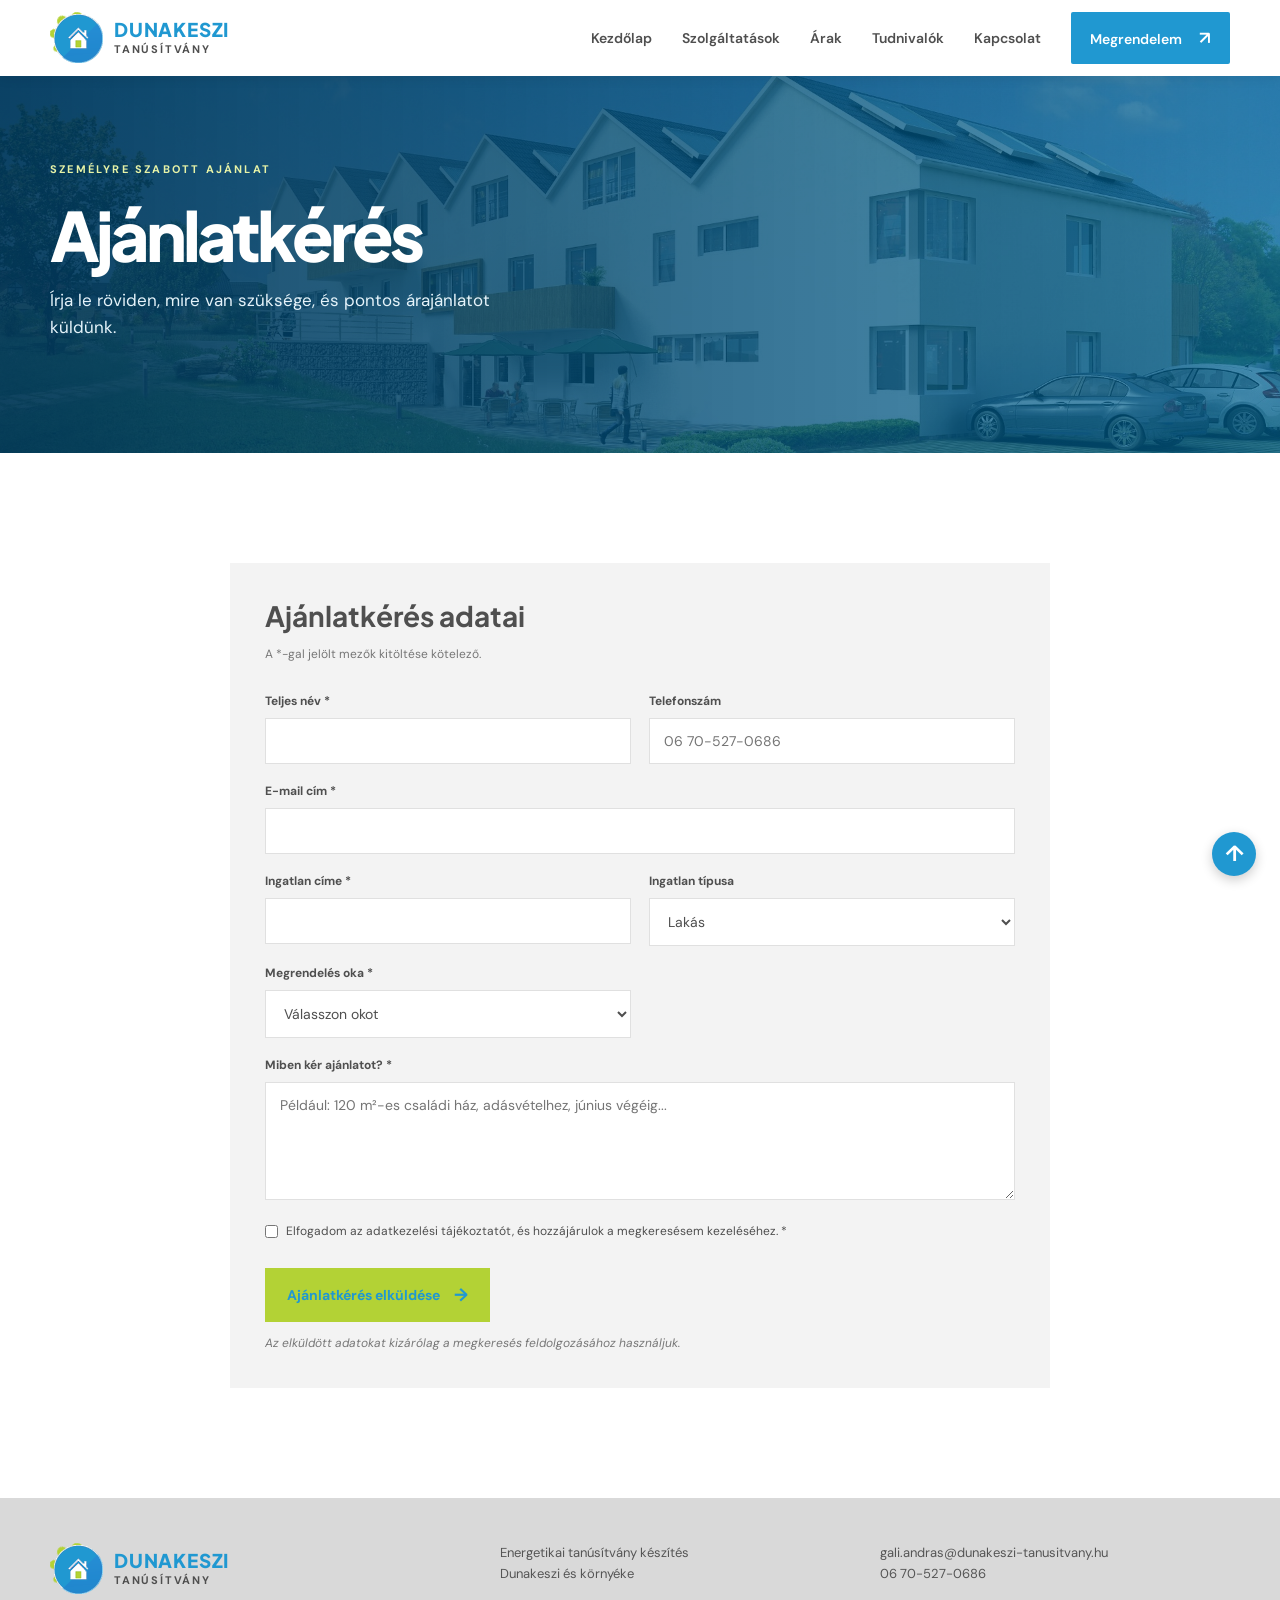
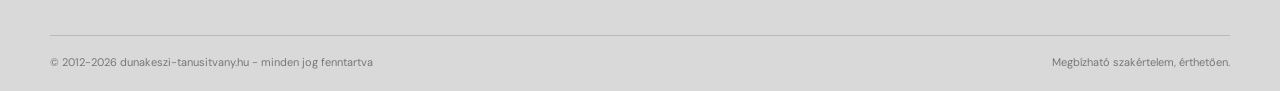
==== ajanlatkeres.html @ b70a0370 "Energetikai tanusitvany weboldal: FAQ frissites, szelesseg finomitas - Az érvényes energetikai besor" ====
<!doctype html>
<html lang="hu"><head><meta charset="UTF-8"><meta name="viewport" content="width=device-width, initial-scale=1.0"><meta name="description" content="Egyedi ajánlatkérés energetikai tanúsítványra távolabbi ingatlanokhoz, új épületekhez és energetikai pályázatokhoz."><meta name="robots" content="index,follow"><link rel="canonical" href="https://dunakeszi-tanusitvany.hu/ajanlatkeres.html"><meta property="og:type" content="website"><meta property="og:locale" content="hu_HU"><meta property="og:title" content="Egyedi energetikai tanúsítvány ajánlatkérés | Dunakeszi"><meta property="og:description" content="Kérjen egyedi ajánlatot energetikai tanúsítvány készítésére."><meta property="og:url" content="https://dunakeszi-tanusitvany.hu/ajanlatkeres.html"><title>Ajánlatkérés | Dunakeszi tanúsítvány</title><link rel="preconnect" href="https://fonts.googleapis.com"><link rel="preconnect" href="https://fonts.gstatic.com" crossorigin><link href="https://fonts.googleapis.com/css2?family=DM+Sans:wght@400;500;600;700&family=Plus+Jakarta+Sans:wght@600;700;800&display=swap" rel="stylesheet"><link rel="stylesheet" href="styles.css"></head>
<body><header class="site-header"><div class="container nav-wrap"><a class="brand" href="index.html"><img class="brand-logo" src="assets/logo.png" alt="Dunakeszi tanúsítvány ikon"><span class="brand-title"><h1>DUNAKESZI</h1><h3>TANÚSÍTVÁNY</h3></span></a><button class="menu-toggle" aria-label="Menü megnyitása" aria-expanded="false"><span></span><span></span><span></span></button><nav class="main-nav"><a href="index.html">Kezdőlap</a><a href="index.html#szolgaltatasok">Szolgáltatások</a><a href="index.html#arak">Árak</a><a href="index.html#tudnivalok">Tudnivalók</a><a href="index.html#kapcsolat">Kapcsolat</a><a class="nav-cta active" href="megrendeles.html">Megrendelem <span>↗</span></a></nav></div></header>
<main><section class="page-hero page-hero-alt"><div class="container"><p class="eyebrow light">SZEMÉLYRE SZABOTT AJÁNLAT</p><h1>Ajánlatkérés</h1><p>Írja le röviden, mire van szüksége, és pontos árajánlatot küldünk.</p></div></section><section class="form-section section-pad"><div class="container form-layout"><form class="contact-form" action="send-message.php" method="post" data-form-type="Ajánlatkérés"><input type="hidden" name="Űrlap típusa" value="Ajánlatkérés"><h3>Ajánlatkérés adatai</h3><p class="form-note">A *-gal jelölt mezők kitöltése kötelező.</p><div class="form-grid"><label>Teljes név *<input type="text" name="Név" autocomplete="name" required></label><label>Telefonszám<input type="tel" name="Telefonszám" placeholder="06 70-527-0686" pattern="^(?:(?:\+36|06)[ -]?)?\d{2}[ /-]?\d{3}[ /-]?\d{4}$" title="Adja meg magyar telefonszámát, például: 06 70-527-0686"></label><label class="full">E-mail cím *<input type="email" name="E-mail" autocomplete="email" required></label><label>Ingatlan címe *<input type="text" name="Ingatlan címe" required></label><label>Ingatlan típusa<select name="Ingatlan típusa"><option>Lakás</option><option>Családi ház</option><option>Iroda / üzlethelyiség</option><option>Társasház</option><option>Egyéb</option></select></label><label>Megrendelés oka *<select name="Megrendelés oka" required><option value="" selected disabled>Válasszon okot</option><option>Adásvétel</option><option>Bérbeadás</option><option>Használatbavétel</option><option>Banki hitel</option><option>Pályázat</option></select></label><label class="full">Miben kér ajánlatot? *<textarea name="Ajánlat részletei" rows="5" placeholder="Például: 120 m²-es családi ház, adásvételhez, június végéig..." required></textarea></label></div><label class="check"><input type="checkbox" required> <span>Elfogadom az adatkezelési tájékoztatót, és hozzájárulok a megkeresésem kezeléséhez. *</span></label><button class="button button-primary" type="submit">Ajánlatkérés elküldése <span>→</span></button><p class="form-disclaimer">Az elküldött adatokat kizárólag a megkeresés feldolgozásához használjuk.</p></form></div></section></main><footer class="site-footer"><div class="container footer-inner"><a class="brand brand-footer" href="index.html"><img class="brand-logo brand-logo-footer" src="assets/logo.png" alt="Dunakeszi tanúsítvány ikon"><span class="brand-title"><h1>DUNAKESZI</h1><h3>TANÚSÍTVÁNY</h3></span></a><p>Energetikai tanúsítvány készítés<br>Dunakeszi és környéke</p><div><span class="email-text">gali.andras@dunakeszi-tanusitvany.hu</span><br><a href="tel:+36705270686">06 70-527-0686</a></div></div><div class="container copyright"><span id="footer-year">© 2012-2026 dunakeszi-tanusitvany.hu - minden jog fenntartva</span><span>Megbízható szakértelem, érthetően.</span></div></footer><script>document.getElementById('footer-year').textContent='© '+(new Date().getFullYear()>=2012? '2012-'+new Date().getFullYear() : new Date().getFullYear())+' dunakeszi-tanusitvany.hu - minden jog fenntartva';</script><script src="script.js"></script><button class="back-to-top" type="button" aria-label="Vissza az oldal tetejére" title="Vissza a tetejére">↑</button><div id="success-overlay" class="success-overlay" hidden>
<div class="success-popup" role="dialog" aria-modal="true" aria-labelledby="success-title">
<h2 id="success-title">Köszönjük! Az üzenetet<br>sikeresen elküldtük.</h2>
<p>Hamarosan felvesszük Önnel a kapcsolatot.</p>
<button type="button" class="success-close" id="success-close"><span class="success-arrow">↵</span> Vissza</button>
</div>
</div>
<style>
.success-overlay{position:fixed;inset:0;background:rgba(255,255,255,.68);backdrop-filter:blur(1px);z-index:99999;display:flex;align-items:center;justify-content:center;padding:20px;box-sizing:border-box}
.success-overlay[hidden]{display:none}
.success-popup{width:420px;max-width:calc(100% - 40px);box-sizing:border-box;background:#fff;padding:32px;border-radius:14px;box-shadow:0 10px 35px rgba(0,0,0,.18);text-align:center;font-family:Arial,sans-serif}
.success-popup h2{margin:0 0 14px;font-size:23px;line-height:1.2}
.success-popup p{margin:0 0 22px;line-height:1.5}
.success-close{border:0;background:transparent;color:#1677e8;font-weight:bold;font-size:16px;cursor:pointer;padding:6px}
.success-close:hover{text-decoration:underline}
.success-arrow{font-size:25px;vertical-align:-2px;margin-right:4px}
</style>
<script>
(function(){
  var form=document.querySelector('.contact-form');
  var overlay=document.getElementById('success-overlay');
  var closeBtn=document.getElementById('success-close');
  if(!form||!overlay||!closeBtn)return;
  form.addEventListener('submit',async function(e){
    e.preventDefault();
    if(!form.reportValidity()) return;
    var button=form.querySelector('button[type="submit"]');
    if(button) button.disabled=true;
    try{
      var response=await fetch(form.action,{method:'POST',body:new FormData(form),headers:{'X-Requested-With':'XMLHttpRequest'}});
      var data=await response.json();
      if(!response.ok||!data.success) throw new Error(data.message||'Küldési hiba');
      overlay.hidden=false;
      form.reset();
    }catch(err){
      alert('Az üzenet küldése nem sikerült. Kérjük, próbálja meg újra.');
    }finally{
      if(button) button.disabled=false;
    }
  });
  closeBtn.addEventListener('click',function(){overlay.hidden=true;});
  overlay.addEventListener('click',function(e){if(e.target===overlay) overlay.hidden=true;});
})();
</script></body></html>
---- styles.css ----
:root{--ink:#4f4f4f;--muted:#777777;--cream:#f3f3f3;--green:#b3d235;--dark:#2098d1;--line:#d9d9d9;--serif:"Plus Jakarta Sans",sans-serif;--sans:"DM Sans",sans-serif}
*{box-sizing:border-box}html{scroll-behavior:smooth}body{margin:0;color:var(--ink);background:var(--cream);font:16px/1.6 var(--sans)}a{color:inherit;text-decoration:none}.container{width:min(1180px,calc(100% - 48px));margin:auto}
.site-header{height:76px;background:#fff;position:relative;z-index:5}.nav-wrap{height:100%;display:flex;align-items:center;justify-content:space-between}.brand{display:flex;align-items:center;gap:11px;line-height:1.05;background:transparent}.brand img{display:block;background:transparent}.brand-mark{width:33px;height:33px;background:var(--green);display:grid;place-items:center;border-radius:50%;font:800 20px var(--serif);color:var(--dark)}.brand-logo{width:53px;height:52px;display:block;object-fit:contain;object-position:center;background:transparent;padding:0}.brand-logo-footer{width:53px;height:52px}.brand-title{display:block}.brand-title h1{font:800 19px/1 var(--serif);letter-spacing:.8px;margin:0;color:var(--dark)}.brand-title h3{font:700 11px/1.15 var(--sans);letter-spacing:1.8px;margin:4px 0 0;color:var(--ink)}.brand strong,.brand small{display:block}.brand strong{font:700 16px var(--serif);letter-spacing:-.5px}.brand small{color:#777777;font-size:11px;letter-spacing:1.5px;text-transform:uppercase;margin-top:3px}.main-nav{display:flex;align-items:center;gap:30px;font-size:14px;font-weight:600}.main-nav>a:not(.nav-cta){transition:color .2s}.main-nav>a:not(.nav-cta):hover{color:#2098d1}.nav-cta{background:var(--dark);color:#fff;padding:12px 19px;border-radius:2px}.nav-cta span,.button span,.card-link span{margin-left:14px;font-size:18px}.menu-toggle{display:none;background:none;border:0}
.hero{height:670px;position:relative;color:#fff;overflow:hidden}.hero-image{position:absolute;inset:0;background:linear-gradient(90deg,rgba(0,55,90,.9) 0%,rgba(0,101,150,.7) 48%,rgba(32,152,209,.2) 100%),url("assets/terraced-house-1026367_1920-2.jpg") center/cover;animation:heroZoom 10s ease-out both;transform-origin:center}.hero-content{position:relative;padding-top:135px}.eyebrow{font-size:11px;letter-spacing:2.2px;font-weight:700;color:#2098d1;margin:0 0 20px}.eyebrow.light{color:#e7f3a7}.hero h1,.page-hero h1{font:800 clamp(42px,6vw,79px)/1.05 var(--serif);letter-spacing:-4px;margin:0 0 26px}.hero h1 em,.contact-cta h2 em{font-style:normal;color:var(--green)}.hero-lead{font-size:18px;max-width:480px;color:#ffffff}.hero-actions{display:flex;align-items:center;gap:30px;margin-top:35px}.button{border:0;display:inline-flex;align-items:center;padding:15px 22px;font-weight:700;cursor:pointer;font:700 14px var(--sans);transition:transform .2s,background .2s}.button:hover{transform:translateY(-2px)}.button-primary{background:var(--green);color:var(--dark)}.button-light{background:#ffffff;color:var(--dark)}.text-link{font-weight:700;font-size:14px}.text-link span{margin-left:12px;font-size:17px}.text-link.light{color:#fff}.text-link.dark{color:var(--dark)}.trust-row{display:flex;gap:35px;margin-top:104px;color:#e5f3fa;font-size:12px}.trust-row span{border-left:1px solid rgba(255,255,255,.3);padding-left:16px}.trust-row b{display:block;color:#fff;font-size:16px}.scroll-note{position:absolute;right:5%;bottom:35px;font-size:11px;letter-spacing:1px;color:#e5f3fa;transform:rotate(-90deg);transform-origin:right}.scroll-note span{font-size:18px;margin-left:13px}
.section-pad{padding:110px 0}.two-col{display:grid;grid-template-columns:1fr 1fr;gap:90px}.section-pad h2,.rating-section h2,.faq h2{font:800 clamp(30px,4vw,47px)/1.15 var(--serif);letter-spacing:-2px;margin:0}.section-pad h2 span,.rating-section h2 span,.faq h2 span{color:#2098d1}.intro{background:#fff}.intro-copy{padding-top:35px;max-width:430px;color:var(--muted);font-size:17px}.intro-copy p{margin:0 0 25px}.services{background:var(--cream)}.section-heading{display:flex;justify-content:space-between;align-items:end;margin-bottom:50px}.section-heading>p{max-width:300px;color:var(--muted);margin:0}.service-grid{display:grid;grid-template-columns:repeat(3,1fr);gap:18px}.service-card{background:#fff;padding:30px 28px 34px;min-height:340px;position:relative;display:flex;flex-direction:column}.service-card.featured{background:var(--dark);color:#fff}.card-number{position:absolute;right:27px;top:28px;color:#8c8c8c;font-size:12px}.featured .card-number{color:#e7f3fa}.service-icon{font-size:44px;line-height:1;color:#2098d1;margin:28px 0 28px;font-weight:700;text-shadow:0 1px 0 rgba(0,0,0,.12)}.featured .service-icon{color:#b3d235}.service-card h3{font:700 25px/1.2 var(--serif);margin:0 0 16px}.service-card p{color:var(--muted);font-size:17px;line-height:1.55;margin:0;max-width:290px}.featured p{color:#fff}.card-link{font-weight:700;font-size:16px;margin-top:auto}.featured .card-link{color:#b3d235}.rating-section{background:#f3f3f3}.rating-layout{display:grid;grid-template-columns:1fr 1.15fr;gap:90px;align-items:center}.muted{color:var(--muted);max-width:420px}.energy-scale{display:grid;gap:12px}.scale-item{display:grid;grid-template-columns:44px 1fr 90px;align-items:center;gap:15px;font-size:13px}.scale-item b{text-align:right}.scale-item small{color:var(--muted);font-size:11px}.bar{height:31px;display:block;transform:skew(-17deg);transform-origin:left}.aplus{background:#1e9500;width:68%}.a{background:#5ebb00;width:75%}.b{background:#84ca00;width:81%}.c{background:#a5ce00;width:88%}.d{background:#fdc700;width:94%}.e{background:linear-gradient(90deg,#f0a300 0%,#d77100 25%,#c15b00 50%,#9f3c00 75%,#8a1c00 100%);width:100%}.f{background:#d77100;width:100%}.g{background:#c15b00;width:100%}.h{background:#9f3c00;width:100%}.i{background:#8a1c00;width:100%}.steps{background:#fff}.steps-grid{display:grid;grid-template-columns:repeat(3,1fr);gap:60px}.step{border-top:1px solid var(--line);padding-top:22px}.step>span{color:#2098d1;font-weight:700}.step h3{font:700 19px var(--serif);margin:28px 0 8px}.step p{color:var(--muted);font-size:14px;margin:0;max-width:290px}.faq-layout{display:grid;grid-template-columns:.8fr 1.2fr;gap:100px}.accordion details{border-top:1px solid #d9d9d9;padding:20px 0}.accordion details:last-child{border-bottom:1px solid #d9d9d9}.accordion summary{cursor:pointer;list-style:none;font:700 16px var(--serif);display:flex;justify-content:space-between}.accordion summary::-webkit-details-marker{display:none}.accordion summary:after{content:"+";font-size:23px;font-weight:400;color:#2098d1}.accordion details[open] summary:after{content:"–"}.accordion p{color:var(--muted);font-size:14px;max-width:620px;margin:14px 0 0}.contact-cta{background:var(--dark);color:#fff;padding:90px 0}.contact-inner{display:grid;grid-template-columns:1fr 1fr;align-items:end;gap:80px}.contact-cta h2{font:800 clamp(38px,5vw,65px)/1.1 var(--serif);letter-spacing:-3px;margin:0}.contact-cta p{color:#e5f3fa;max-width:300px}.phone-link{display:block;color:var(--green);font-size:15px;font-weight:700;margin-top:20px}.site-footer{background:#d9d9d9;color:#555555;padding:45px 0 20px;font-size:13px}.footer-inner{display:grid;grid-template-columns:1.2fr 1fr 1fr;gap:30px;align-items:start}.brand-footer{color:#4f4f4f}.footer-inner p{margin:0}.footer-inner a:hover{color:var(--green)}.copyright{border-top:1px solid rgba(0,0,0,.15);margin-top:40px;padding-top:18px;display:flex;justify-content:space-between;font-size:11px;color:#777777}
.prices{background:#fff}.price-grid{display:grid;grid-template-columns:repeat(2,1fr);gap:18px}.price-card{min-height:390px;border:6px solid #eeeeee;background:#fff;padding:82px 28px 38px;text-align:center;display:flex;flex-direction:column;align-items:center}.price-label{color:#777;font:700 18px/1.25 var(--sans);margin:0 0 30px}.price-icon{width:86px;height:86px;line-height:1;color:#2098d1;font-weight:700;margin-bottom:28px}.price-icon svg{display:block;width:100%;height:100%;fill:none;stroke:currentColor;stroke-width:4;stroke-linecap:round;stroke-linejoin:round}.price-icon-house{color:#b3d235}.price-lines{font-size:20px;color:#777}.price-lines p{margin:3px 0}.price-lines span{display:inline-block;min-width:112px;text-align:right}.price-lines strong{color:#666;white-space:nowrap}.price-order{margin-top:28px}.price-details{max-width:1180px;margin:70px auto 0;color:var(--ink);font-size:18px;line-height:1.65}.price-details h2{font-size:clamp(30px,4vw,46px);margin:0 0 25px;color:var(--dark)}.price-details p{margin:0 0 18px}.price-details a{color:var(--dark);font-weight:700;text-decoration:underline}.price-locations{font-size:22px;font-weight:700;color:var(--green);letter-spacing:.02em}.rating-layout{display:grid;grid-template-columns:1fr 1.15fr;gap:90px;align-items:center}.muted{color:var(--muted);max-width:420px}.energy-scale{display:grid;gap:12px}.scale-item{display:grid;grid-template-columns:44px 1fr 90px;align-items:center;gap:15px;font-size:13px}.scale-item b{text-align:right}.scale-item small{color:var(--muted);font-size:11px}.bar{height:31px;display:block;transform:skew(-17deg);transform-origin:left}.aplus{background:#1e9500;width:68%}.a{background:#5ebb00;width:75%}.b{background:#84ca00;width:81%}.c{background:#a5ce00;width:88%}.d{background:#fdc700;width:94%}.e{background:linear-gradient(90deg,#f0a300 0%,#d77100 25%,#c15b00 50%,#9f3c00 75%,#8a1c00 100%);width:100%}.f{background:#d77100;width:100%}.g{background:#c15b00;width:100%}.h{background:#9f3c00;width:100%}.i{background:#8a1c00;width:100%}.steps{background:#fff}.steps-grid{display:grid;grid-template-columns:repeat(3,1fr);gap:60px}.step{border-top:1px solid var(--line);padding-top:22px}.step>span{color:#2098d1;font-weight:700}.step h3{font:700 19px var(--serif);margin:28px 0 8px}.step p{color:var(--muted);font-size:14px;margin:0;max-width:290px}.faq-layout{display:grid;grid-template-columns:.8fr 1.2fr;gap:100px}.accordion details{border-top:1px solid #d9d9d9;padding:20px 0}.accordion details:last-child{border-bottom:1px solid #d9d9d9}.accordion summary{cursor:pointer;list-style:none;font:700 16px var(--serif);display:flex;justify-content:space-between}.accordion summary::-webkit-details-marker{display:none}.accordion summary:after{content:"+";font-size:23px;font-weight:400;color:#2098d1}.accordion details[open] summary:after{content:"–"}.accordion p{color:var(--muted);font-size:14px;max-width:620px;margin:14px 0 0}.contact-cta{background:var(--dark);color:#fff;padding:90px 0}.contact-inner{display:grid;grid-template-columns:1fr 1fr;align-items:end;gap:80px}.contact-cta h2{font:800 clamp(38px,5vw,65px)/1.1 var(--serif);letter-spacing:-3px;margin:0}.contact-cta p{color:#e5f3fa;max-width:300px}.phone-link{display:block;color:var(--green);font-size:15px;font-weight:700;margin-top:20px}.site-footer{background:#d9d9d9;color:#555555;padding:45px 0 20px;font-size:13px}.footer-inner{display:grid;grid-template-columns:1.2fr 1fr 1fr;gap:30px;align-items:start}.brand-footer{color:#4f4f4f}.footer-inner p{margin:0}.footer-inner a:hover{color:var(--green)}.copyright{border-top:1px solid rgba(0,0,0,.15);margin-top:40px;padding-top:18px;display:flex;justify-content:space-between;font-size:11px;color:#777777}
.page-hero{background:linear-gradient(90deg,rgba(0,55,90,.92),rgba(0,101,150,.68)),url("assets/terraced-house-1026367_1920-2.jpg") center/cover;color:#fff;padding:85px 0 95px}.page-hero h1{font-size:clamp(42px,6vw,68px);margin-bottom:15px}.page-hero p:not(.eyebrow){color:#e5f3fa;max-width:510px;font-size:17px}.page-hero-alt{background:linear-gradient(90deg,rgba(0,55,90,.92),rgba(0,101,150,.68)),url("assets/terraced-house-1026367_1920-2.jpg") center/cover}.order-intro{background:#fff;padding-bottom:35px}.order-intro-copy{max-width:820px;color:var(--ink);font-size:16px}.order-intro-copy p{margin:0 0 18px}.order-intro-copy p:last-child{margin-bottom:0}.order-intro-copy a{color:var(--dark);font-weight:700;text-decoration:underline}.form-section{background:#fff}.form-layout{display:block;max-width:820px}.contact-form{background:var(--cream);padding:35px}.contact-form h3{font:700 24px var(--serif);margin:0}.form-note,.form-disclaimer{color:var(--muted);font-size:12px}.form-grid{display:grid;grid-template-columns:1fr 1fr;gap:18px;margin-top:27px}label{font-size:12px;font-weight:700;color:var(--ink)}label.full{grid-column:1/-1}input,select,textarea{display:block;width:100%;border:1px solid #e0e0e0;background:#fff;padding:13px 14px;margin-top:7px;font:14px var(--sans);color:var(--ink);outline:none;border-radius:0}input:focus,select:focus,textarea:focus{border-color:#2098d1;box-shadow:0 0 0 2px rgba(32,152,209,.18)}textarea{resize:vertical}.check{font-weight:400;display:flex;gap:8px;align-items:flex-start;margin:22px 0}.check input{width:auto;margin:3px 0}.contact-form .button{margin-top:4px}.form-disclaimer{margin-bottom:0;font-style:italic}
@keyframes heroZoom{from{transform:scale(1.4)}to{transform:scale(1)}}@media(max-width:800px){.container{width:min(100% - 32px,600px)}.site-header{height:68px}.menu-toggle{display:grid;gap:5px;padding:10px}.menu-toggle span{display:block;width:24px;height:2px;background:var(--dark)}.main-nav{display:none;position:absolute;top:68px;left:0;right:0;background:#fff;padding:18px 20px 25px;box-shadow:0 8px 15px #00000012;flex-direction:column;align-items:stretch;gap:0}.main-nav.open{display:flex}.main-nav>a{padding:12px 0;border-bottom:1px solid var(--line)}.main-nav .nav-cta{margin-top:10px;text-align:center;border:0}.hero{height:680px}.hero-content{padding-top:95px}.hero h1{letter-spacing:-2px}.hero-lead{font-size:16px}.trust-row{gap:12px;margin-top:80px}.trust-row span{padding-left:8px;font-size:10px}.trust-row b{font-size:13px}.scroll-note{display:none}.section-pad{padding:75px 0}.two-col,.rating-layout,.faq-layout,.contact-inner{grid-template-columns:1fr;gap:35px}.intro-copy{padding:0}.section-heading{display:block;margin-bottom:30px}.section-heading>p{margin-top:20px}.service-grid,.steps-grid{grid-template-columns:1fr;gap:15px}.service-card{min-height:320px}.service-icon{font-size:48px}.service-card h3{font-size:27px}.service-card p{font-size:18px}.card-link{font-size:17px}.steps-grid{gap:35px}.rating-layout{gap:45px}.faq-layout{gap:35px}.contact-inner{gap:25px}.contact-cta{padding:70px 0}.footer-inner{grid-template-columns:1fr;gap:20px}.copyright{display:block}.copyright span{display:block;margin-top:8px}.page-hero{padding:65px 0 70px}.contact-form{padding:23px 18px}.form-grid{grid-template-columns:1fr}.form-grid label.full{grid-column:auto}.hero-actions{flex-wrap:wrap;gap:20px}.brand-logo,.brand-logo-footer{width:48px;height:47px}.brand-title h1{font-size:16px}.brand-title h3{font-size:9px;letter-spacing:1.3px}}
@media(max-width:800px){.price-grid{grid-template-columns:1fr}.price-card{min-height:340px;padding:55px 20px 30px}.price-label{font-size:17px}.price-icon{width:76px;height:76px}.price-lines{font-size:18px}.price-details{margin-top:50px;font-size:17px}.price-details h2{font-size:32px}.price-locations{font-size:20px}}

/* Keep the navigation available while scrolling and preserve the logo colors. */
body{padding-top:76px}.site-header{position:fixed;top:0;left:0;width:100%;background:rgba(255,255,255,.96);box-shadow:0 2px 12px rgba(0,0,0,.08);transition:background .25s ease,box-shadow .25s ease,backdrop-filter .25s ease}.site-header.header-scrolled{background:rgba(255,255,255,.76);box-shadow:0 2px 16px rgba(0,0,0,.06);backdrop-filter:blur(8px)}.brand,.brand:visited,.brand:hover,.brand:active{color:inherit}.brand-logo{filter:none;opacity:1}.brand-title h1,.brand-title h3{color:inherit}.brand-title h1{color:var(--dark)}.brand-title h3{color:var(--ink)}
.back-to-top{position:fixed;right:24px;bottom:24px;width:44px;height:44px;border:0;border-radius:50%;background:var(--dark);color:#fff;font:700 22px/1 var(--sans);cursor:pointer;opacity:1;visibility:visible;transform:translateY(0);transition:background .2s,transform .2s;z-index:20;box-shadow:0 4px 12px rgba(0,0,0,.2)}.back-to-top:hover{background:var(--green);color:var(--ink);transform:translateY(-2px)}.back-to-top:focus-visible{outline:3px solid var(--green);outline-offset:3px}
@media(max-width:960px){.container{width:min(100% - 32px,760px)}.main-nav{gap:18px;font-size:13px}.nav-cta{padding:11px 14px}}
@media(max-width:800px){body{padding-top:68px}.site-header{height:68px}.main-nav{top:68px}.brand-logo,.brand-logo-footer{width:48px;height:47px}.brand-title h1{font-size:16px}.brand-title h3{font-size:9px;letter-spacing:1.3px}}
@media(max-width:420px){.container{width:calc(100% - 24px)}.brand{gap:7px}.brand-logo,.brand-logo-footer{width:42px;height:41px}.brand-title h1{font-size:14px}.brand-title h3{font-size:8px;letter-spacing:1px}.back-to-top{right:14px;bottom:14px;width:40px;height:40px;font-size:20px}}
.text-link.light{display:inline-flex;align-items:center;background:rgba(255,255,255,.18);padding:15px 20px;color:#fff;border:1px solid rgba(255,255,255,.45);transition:background .2s,color .2s,transform .2s}.text-link.light:hover{background:var(--green);color:var(--ink);transform:translateY(-2px)}
h3{font-size:26px} .service-card h3{font-size:27px}.step h3{font-size:24px}.contact-form h3{font-size:28px}.brand-title h3{font-size:11px}
@media(max-width:800px){.text-link.light{padding:14px 17px}.service-card h3{font-size:29px}.step h3{font-size:25px}.contact-form h3{font-size:26px}}
@media(max-width:420px){h3{font-size:24px}.service-card h3{font-size:27px}.step h3{font-size:23px}.contact-form h3{font-size:24px}.brand-title h3{font-size:8px}}
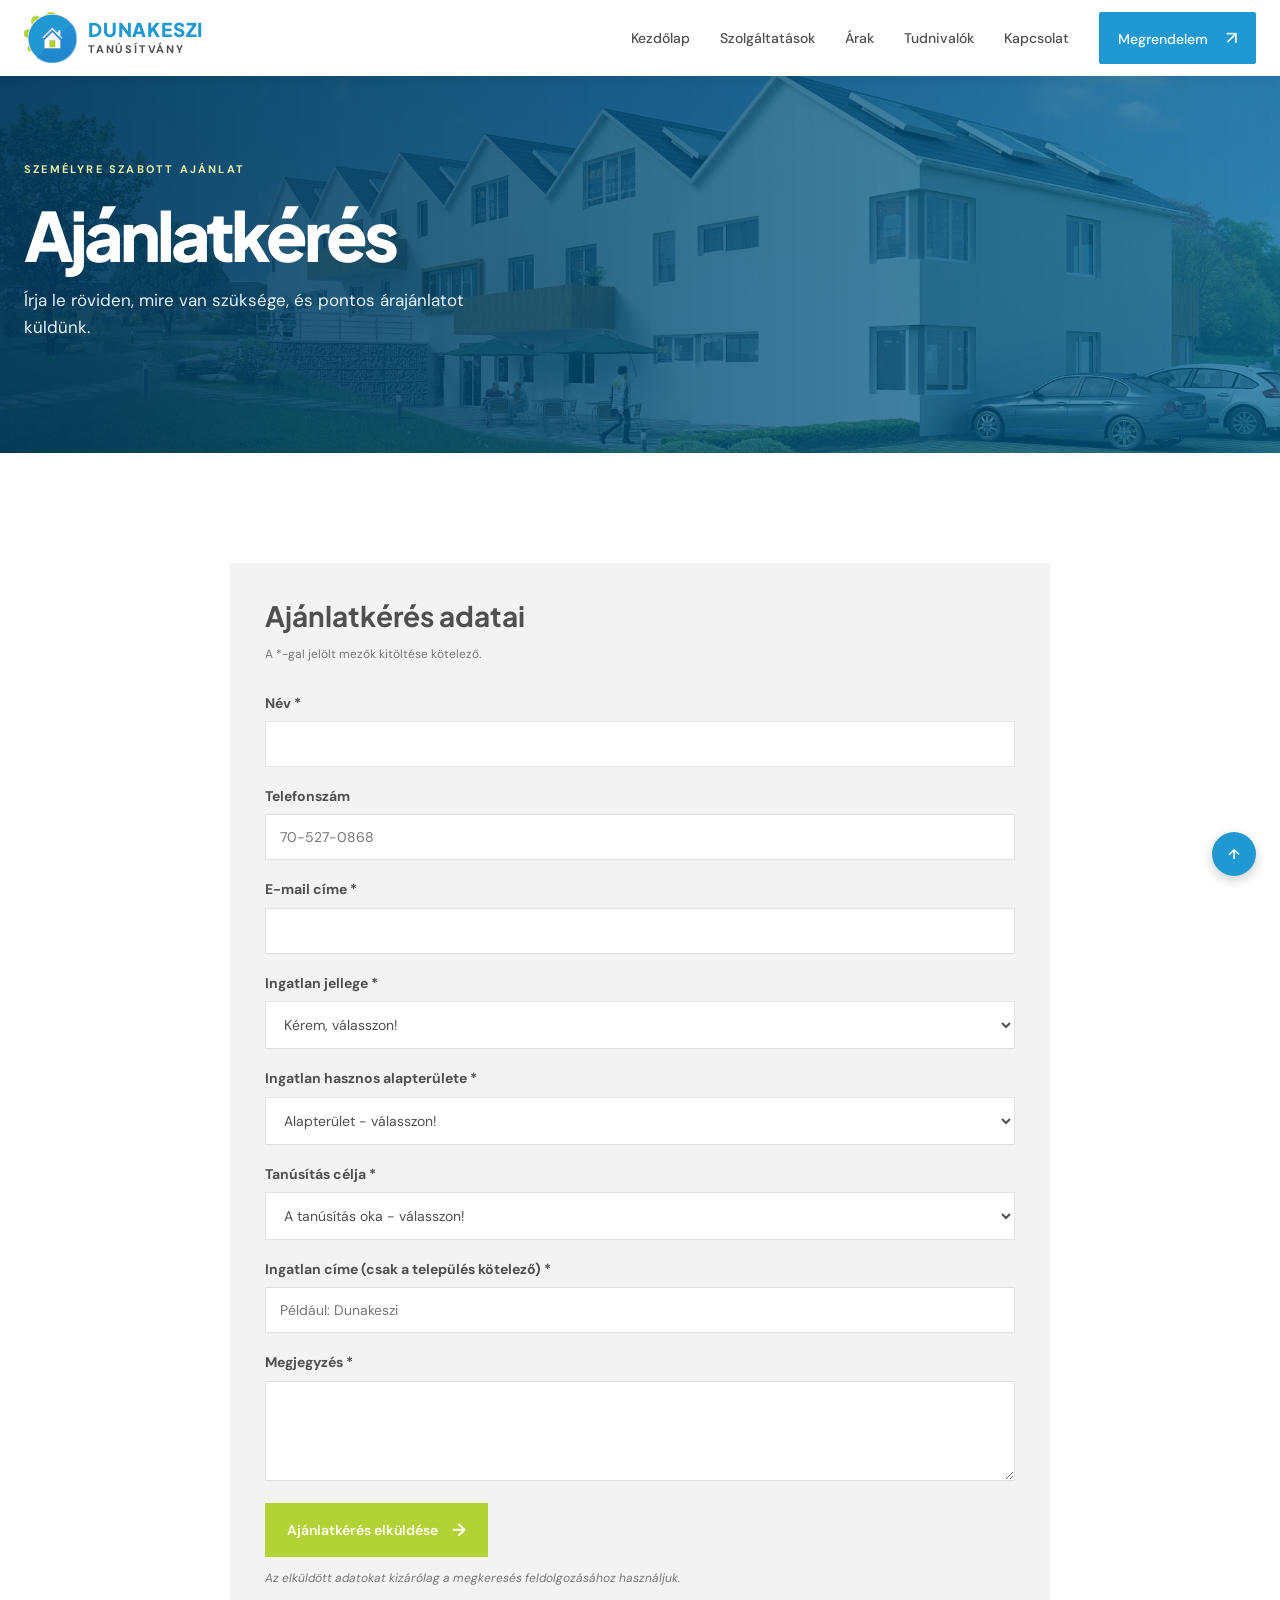
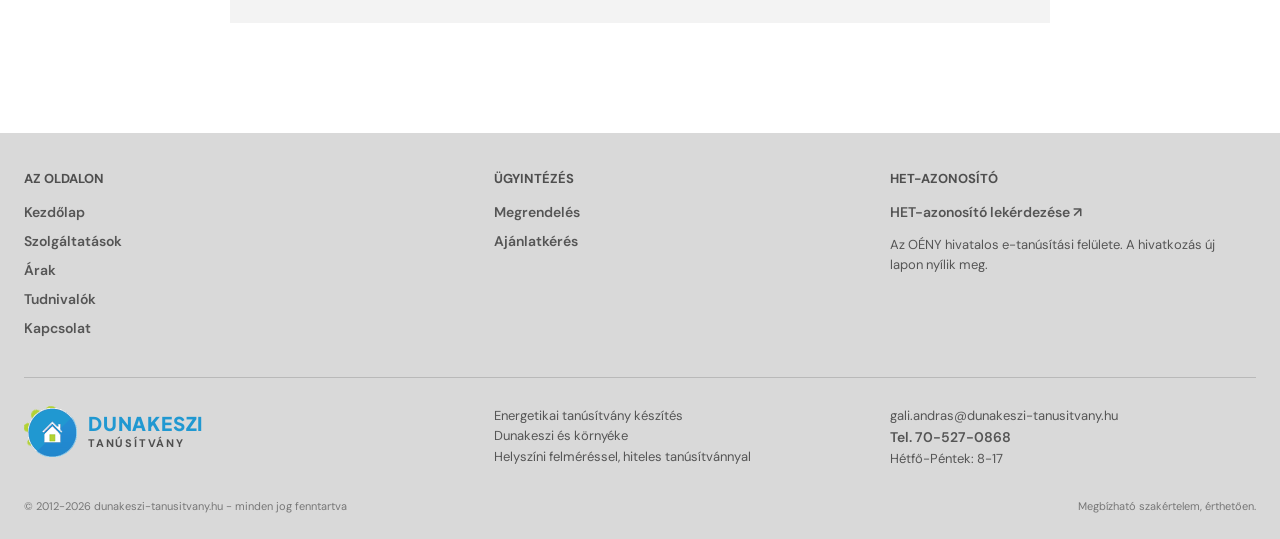
==== commit d7b32fe4: "Hiteles teljes tartalom atvetele a html-teszt-src forrasbol - index.html, megrendeles.html, ajanlatk" ====
--- a/ajanlatkeres.html
+++ b/ajanlatkeres.html
@@ -1,11 +1,24 @@
 <!doctype html>
-<html lang="hu"><head><meta charset="UTF-8"><meta name="viewport" content="width=device-width, initial-scale=1.0"><meta name="description" content="Egyedi ajánlatkérés energetikai tanúsítványra távolabbi ingatlanokhoz, új épületekhez és energetikai pályázatokhoz."><meta name="robots" content="index,follow"><link rel="canonical" href="https://dunakeszi-tanusitvany.hu/ajanlatkeres.html"><meta property="og:type" content="website"><meta property="og:locale" content="hu_HU"><meta property="og:title" content="Egyedi energetikai tanúsítvány ajánlatkérés | Dunakeszi"><meta property="og:description" content="Kérjen egyedi ajánlatot energetikai tanúsítvány készítésére."><meta property="og:url" content="https://dunakeszi-tanusitvany.hu/ajanlatkeres.html"><title>Ajánlatkérés | Dunakeszi tanúsítvány</title><link rel="preconnect" href="https://fonts.googleapis.com"><link rel="preconnect" href="https://fonts.gstatic.com" crossorigin><link href="https://fonts.googleapis.com/css2?family=DM+Sans:wght@400;500;600;700&family=Plus+Jakarta+Sans:wght@600;700;800&display=swap" rel="stylesheet"><link rel="stylesheet" href="styles.css"></head>
-<body><header class="site-header"><div class="container nav-wrap"><a class="brand" href="index.html"><img class="brand-logo" src="assets/logo.png" alt="Dunakeszi tanúsítvány ikon"><span class="brand-title"><h1>DUNAKESZI</h1><h3>TANÚSÍTVÁNY</h3></span></a><button class="menu-toggle" aria-label="Menü megnyitása" aria-expanded="false"><span></span><span></span><span></span></button><nav class="main-nav"><a href="index.html">Kezdőlap</a><a href="index.html#szolgaltatasok">Szolgáltatások</a><a href="index.html#arak">Árak</a><a href="index.html#tudnivalok">Tudnivalók</a><a href="index.html#kapcsolat">Kapcsolat</a><a class="nav-cta active" href="megrendeles.html">Megrendelem <span>↗</span></a></nav></div></header>
-<main><section class="page-hero page-hero-alt"><div class="container"><p class="eyebrow light">SZEMÉLYRE SZABOTT AJÁNLAT</p><h1>Ajánlatkérés</h1><p>Írja le röviden, mire van szüksége, és pontos árajánlatot küldünk.</p></div></section><section class="form-section section-pad"><div class="container form-layout"><form class="contact-form" action="send-message.php" method="post" data-form-type="Ajánlatkérés"><input type="hidden" name="Űrlap típusa" value="Ajánlatkérés"><h3>Ajánlatkérés adatai</h3><p class="form-note">A *-gal jelölt mezők kitöltése kötelező.</p><div class="form-grid"><label>Teljes név *<input type="text" name="Név" autocomplete="name" required></label><label>Telefonszám<input type="tel" name="Telefonszám" placeholder="06 70-527-0686" pattern="^(?:(?:\+36|06)[ -]?)?\d{2}[ /-]?\d{3}[ /-]?\d{4}$" title="Adja meg magyar telefonszámát, például: 06 70-527-0686"></label><label class="full">E-mail cím *<input type="email" name="E-mail" autocomplete="email" required></label><label>Ingatlan címe *<input type="text" name="Ingatlan címe" required></label><label>Ingatlan típusa<select name="Ingatlan típusa"><option>Lakás</option><option>Családi ház</option><option>Iroda / üzlethelyiség</option><option>Társasház</option><option>Egyéb</option></select></label><label>Megrendelés oka *<select name="Megrendelés oka" required><option value="" selected disabled>Válasszon okot</option><option>Adásvétel</option><option>Bérbeadás</option><option>Használatbavétel</option><option>Banki hitel</option><option>Pályázat</option></select></label><label class="full">Miben kér ajánlatot? *<textarea name="Ajánlat részletei" rows="5" placeholder="Például: 120 m²-es családi ház, adásvételhez, június végéig..." required></textarea></label></div><label class="check"><input type="checkbox" required> <span>Elfogadom az adatkezelési tájékoztatót, és hozzájárulok a megkeresésem kezeléséhez. *</span></label><button class="button button-primary" type="submit">Ajánlatkérés elküldése <span>→</span></button><p class="form-disclaimer">Az elküldött adatokat kizárólag a megkeresés feldolgozásához használjuk.</p></form></div></section></main><footer class="site-footer"><div class="container footer-inner"><a class="brand brand-footer" href="index.html"><img class="brand-logo brand-logo-footer" src="assets/logo.png" alt="Dunakeszi tanúsítvány ikon"><span class="brand-title"><h1>DUNAKESZI</h1><h3>TANÚSÍTVÁNY</h3></span></a><p>Energetikai tanúsítvány készítés<br>Dunakeszi és környéke</p><div><span class="email-text">gali.andras@dunakeszi-tanusitvany.hu</span><br><a href="tel:+36705270686">06 70-527-0686</a></div></div><div class="container copyright"><span id="footer-year">© 2012-2026 dunakeszi-tanusitvany.hu - minden jog fenntartva</span><span>Megbízható szakértelem, érthetően.</span></div></footer><script>document.getElementById('footer-year').textContent='© '+(new Date().getFullYear()>=2012? '2012-'+new Date().getFullYear() : new Date().getFullYear())+' dunakeszi-tanusitvany.hu - minden jog fenntartva';</script><script src="script.js"></script><button class="back-to-top" type="button" aria-label="Vissza az oldal tetejére" title="Vissza a tetejére">↑</button><div id="success-overlay" class="success-overlay" hidden>
+<html lang="hu"><head><meta charset="UTF-8"><meta name="viewport" content="width=device-width, initial-scale=1.0"><meta name="description" content="Egyedi ajánlatkérés energetikai tanúsítványra távolabbi ingatlanokhoz, új épületekhez és energetikai pályázatokhoz."><meta name="robots" content="index,follow"><link rel="canonical" href="https://dunakeszi-tanusitvany.hu/ajanlatkeres.html"><meta property="og:type" content="website"><meta property="og:locale" content="hu_HU"><meta property="og:title" content="Energetikai tanúsítvány ajánlatkérés | Dunakeszi"><meta property="og:description" content="Kérjen egyedi ajánlatot energetikai tanúsítvány készítésére."><meta property="og:url" content="https://dunakeszi-tanusitvany.hu/ajanlatkeres.html"><title>Energetikai tanúsítvány ajánlatkérés | Dunakeszi</title><link rel="preconnect" href="https://fonts.googleapis.com"><link rel="preconnect" href="https://fonts.gstatic.com" crossorigin><link href="https://fonts.googleapis.com/css2?family=DM+Sans:wght@400;500;600;700&family=Plus+Jakarta+Sans:wght@600;700;800&display=swap" rel="stylesheet"><link rel="stylesheet" href="styles.css?v=20260921-30"><meta property="og:image" content="https://dunakeszi-tanusitvany.hu/assets/terraced-house-1026367_1920-2.jpg"><meta name="twitter:card" content="summary_large_image"><meta property="og:site_name" content="Dunakeszi tanúsítvány"><meta property="og:image:alt" content="Sorházi otthonok"><meta property="og:image:type" content="image/jpeg"></head>
+<body><header class="site-header"><div class="container nav-wrap"><a class="brand" href="index.html"><img class="brand-logo" src="assets/logo.png" alt="Dunakeszi tanúsítvány ikon"><span class="brand-title"><span class="brand-name">DUNAKESZI</span><span class="brand-subtitle">TANÚSÍTVÁNY</span></span></a><button class="menu-toggle" aria-label="Menü megnyitása" aria-expanded="false"><span></span><span></span><span></span></button><nav class="main-nav"><a href="index.html">Kezdőlap</a><a href="index.html#szolgaltatasok">Szolgáltatások</a><a href="index.html#arak">Árak</a><a href="index.html#tudnivalok">Tudnivalók</a><a href="index.html#kapcsolat">Kapcsolat</a><a class="nav-cta active" href="megrendeles.html">Megrendelem <span>↗</span></a></nav></div></header>
+<main><section class="page-hero page-hero-alt"><div class="container"><p class="eyebrow light">SZEMÉLYRE SZABOTT AJÁNLAT</p><h1>Ajánlatkérés</h1><p>Írja le röviden, mire van szüksége, és pontos árajánlatot küldünk.</p></div></section><section class="form-section section-pad"><div class="container form-layout"><form class="contact-form" action="send-message.php" method="post" data-form-type="Ajánlatkérés"><input type="hidden" name="Űrlap_típusa" value="Ajánlatkérés"><h2>Ajánlatkérés adatai</h2><p class="form-note">A *-gal jelölt mezők kitöltése kötelező.</p><div class="form-grid"><label>Név *<input type="text" name="Név" autocomplete="name" required></label><label>Telefonszám<input type="tel" name="Telefonszám" placeholder="70-527-0868" pattern="^(?:(?:\+36|06)[ -]?)?\d{2}[ /-]?\d{3}[ /-]?\d{4}$" title="Adja meg telefonszámát, például: 70-527-0868"></label><label>E-mail címe *<input type="email" name="E-mail" autocomplete="email" required></label><label>Ingatlan jellege *<select name="Ingatlan jellege" required><option value="" selected disabled>Kérem, válasszon!</option><option>Családi ház / sorház / ikerház</option><option>Társasházi lakás</option><option>Egyéb építmény</option></select></label><label>Ingatlan hasznos alapterülete *<select name="Ingatlan hasznos alapterülete" required><option value="" selected disabled>Alapterület - válasszon!</option><option>0-50 m²</option><option>51-90 m²</option><option>91-120 m²</option><option>121-160 m²</option><option>161-200 m²</option><option>201-240 m²</option><option>241-280 m²</option><option>281-320 m²</option><option>320 m² felett</option></select></label><label>Tanúsítás célja *<select name="Tanúsítás célja" required><option value="" selected disabled>A tanúsítás oka - válasszon!</option><option>Eladás</option><option>Bérbeadás</option><option>Használatbavétel</option><option>Banki hitel</option><option>Zöld hitel</option><option>Pályázat</option><option>Tanácsadás</option><option>Egyéb</option></select></label><label>Ingatlan címe (csak a település kötelező) *<input type="text" name="Ingatlan címe" placeholder="Például: Dunakeszi" required></label><label class="full">Megjegyzés *<textarea name="Megjegyzés" rows="4" required></textarea></label></div><button class="button button-primary" type="submit">Ajánlatkérés elküldése <span>→</span></button><p class="form-disclaimer">Az elküldött adatokat kizárólag a megkeresés feldolgozásához használjuk.</p></form></div></section></main><footer class="site-footer"><div class="container footer-links-grid">
+<nav aria-label="Lábléc – navigáció"><h2>Az oldalon</h2><ul>
+<li><a href="index.html">Kezdőlap</a></li>
+<li><a href="index.html#szolgaltatasok">Szolgáltatások</a></li>
+<li><a href="index.html#arak">Árak</a></li>
+<li><a href="index.html#tudnivalok">Tudnivalók</a></li>
+<li><a href="index.html#kapcsolat">Kapcsolat</a></li>
+</ul></nav>
+<nav aria-label="Lábléc – ügyintézés"><h2>Ügyintézés</h2><ul>
+<li><a href="megrendeles.html">Megrendelés</a></li>
+<li><a href="ajanlatkeres.html">Ajánlatkérés</a></li>
+</ul></nav>
+<div><h2>HET-azonosító</h2><ul><li><a href="https://www.oeny.hu/oeny/e-tanusitas/" target="_blank" rel="noopener noreferrer">HET-azonosító lekérdezése <span aria-hidden="true">↗</span><span class="footer-sr-only"> (új lapon nyílik meg)</span></a></li></ul><p class="footer-help">Az OÉNY hivatalos e-tanúsítási felülete. A hivatkozás új lapon nyílik meg.</p></div>
+</div><div class="container footer-inner"><a class="brand brand-footer" href="index.html"><img class="brand-logo brand-logo-footer" src="assets/logo.png" alt="Dunakeszi tanúsítvány ikon"><span class="brand-title"><span class="brand-name">DUNAKESZI</span><span class="brand-subtitle">TANÚSÍTVÁNY</span></span></a><p>Energetikai tanúsítvány készítés<br>Dunakeszi és környéke<br>Helyszíni felméréssel, hiteles tanúsítvánnyal</p><div class="footer-contact"><span class="email-text">gali.andras@dunakeszi-tanusitvany.hu</span><a class="footer-phone" href="tel:+36705270868">Tel. 70-527-0868</a><span class="footer-hours">Hétfő-Péntek: 8-17</span></div></div><div class="container copyright"><span id="footer-year">© 2012-2026 dunakeszi-tanusitvany.hu - minden jog fenntartva</span><span>Megbízható szakértelem, érthetően.</span></div></footer><script>document.getElementById('footer-year').textContent='© '+(new Date().getFullYear()>=2012? '2012-'+new Date().getFullYear() : new Date().getFullYear())+' dunakeszi-tanusitvany.hu - minden jog fenntartva';</script><script src="script.js"></script><button class="back-to-top" type="button" aria-label="Vissza az oldal tetejére" title="Vissza a tetejére">↑</button><div id="success-overlay" class="success-overlay" hidden>
 <div class="success-popup" role="dialog" aria-modal="true" aria-labelledby="success-title">
 <h2 id="success-title">Köszönjük! Az üzenetet<br>sikeresen elküldtük.</h2>
 <p>Hamarosan felvesszük Önnel a kapcsolatot.</p>
-<button type="button" class="success-close" id="success-close"><span class="success-arrow">↵</span> Vissza</button>
+<a class="success-close" id="success-close" href="index.html"><span class="success-arrow">↵</span> Vissza a főoldalra</a>
 </div>
 </div>
 <style>
@@ -14,7 +27,7 @@
 .success-popup{width:420px;max-width:calc(100% - 40px);box-sizing:border-box;background:#fff;padding:32px;border-radius:14px;box-shadow:0 10px 35px rgba(0,0,0,.18);text-align:center;font-family:Arial,sans-serif}
 .success-popup h2{margin:0 0 14px;font-size:23px;line-height:1.2}
 .success-popup p{margin:0 0 22px;line-height:1.5}
-.success-close{border:0;background:transparent;color:#1677e8;font-weight:bold;font-size:16px;cursor:pointer;padding:6px}
+.success-close{border:0;background:transparent;color:#1677e8;font-weight:bold;font-size:16px;cursor:pointer;padding:6px;text-decoration:none}
 .success-close:hover{text-decoration:underline}
 .success-arrow{font-size:25px;vertical-align:-2px;margin-right:4px}
 </style>
@@ -35,13 +48,13 @@
       if(!response.ok||!data.success) throw new Error(data.message||'Küldési hiba');
       overlay.hidden=false;
       form.reset();
+      setTimeout(function(){ overlay.hidden=true; }, 4000);
     }catch(err){
       alert('Az üzenet küldése nem sikerült. Kérjük, próbálja meg újra.');
     }finally{
       if(button) button.disabled=false;
     }
   });
-  closeBtn.addEventListener('click',function(){overlay.hidden=true;});
   overlay.addEventListener('click',function(e){if(e.target===overlay) overlay.hidden=true;});
 })();
 </script></body></html>
--- a/styles.css
+++ b/styles.css
@@ -1,20 +1,298 @@
 :root{--ink:#4f4f4f;--muted:#777777;--cream:#f3f3f3;--green:#b3d235;--dark:#2098d1;--line:#d9d9d9;--serif:"Plus Jakarta Sans",sans-serif;--sans:"DM Sans",sans-serif}
-*{box-sizing:border-box}html{scroll-behavior:smooth}body{margin:0;color:var(--ink);background:var(--cream);font:16px/1.6 var(--sans)}a{color:inherit;text-decoration:none}.container{width:min(1180px,calc(100% - 48px));margin:auto}
-.site-header{height:76px;background:#fff;position:relative;z-index:5}.nav-wrap{height:100%;display:flex;align-items:center;justify-content:space-between}.brand{display:flex;align-items:center;gap:11px;line-height:1.05;background:transparent}.brand img{display:block;background:transparent}.brand-mark{width:33px;height:33px;background:var(--green);display:grid;place-items:center;border-radius:50%;font:800 20px var(--serif);color:var(--dark)}.brand-logo{width:53px;height:52px;display:block;object-fit:contain;object-position:center;background:transparent;padding:0}.brand-logo-footer{width:53px;height:52px}.brand-title{display:block}.brand-title h1{font:800 19px/1 var(--serif);letter-spacing:.8px;margin:0;color:var(--dark)}.brand-title h3{font:700 11px/1.15 var(--sans);letter-spacing:1.8px;margin:4px 0 0;color:var(--ink)}.brand strong,.brand small{display:block}.brand strong{font:700 16px var(--serif);letter-spacing:-.5px}.brand small{color:#777777;font-size:11px;letter-spacing:1.5px;text-transform:uppercase;margin-top:3px}.main-nav{display:flex;align-items:center;gap:30px;font-size:14px;font-weight:600}.main-nav>a:not(.nav-cta){transition:color .2s}.main-nav>a:not(.nav-cta):hover{color:#2098d1}.nav-cta{background:var(--dark);color:#fff;padding:12px 19px;border-radius:2px}.nav-cta span,.button span,.card-link span{margin-left:14px;font-size:18px}.menu-toggle{display:none;background:none;border:0}
+*{box-sizing:border-box}html{scroll-behavior:smooth}body{margin:0;color:var(--ink);background:var(--cream);font:16px/1.6 var(--sans)}a{color:inherit;text-decoration:none}.container{width:min(1320px,calc(100% - 48px));margin:auto}
+.site-header{height:76px;background:#fff;position:relative;z-index:5}.nav-wrap{height:100%;display:flex;align-items:center;justify-content:space-between}.brand{display:flex;align-items:center;gap:11px;line-height:1.05;background:transparent}.brand img{display:block;background:transparent}.brand-mark{width:33px;height:33px;background:var(--green);display:grid;place-items:center;border-radius:50%;font:800 20px var(--serif);color:var(--dark)}.brand-logo{width:53px;height:52px;display:block;object-fit:contain;object-position:center;background:transparent;padding:0}.brand-logo-footer{width:53px;height:52px}.brand-title{display:block}.brand-title .brand-name{font:800 19px/1 var(--serif);letter-spacing:.8px;margin:0;color:var(--dark)}.brand-title .brand-subtitle{font:700 11px/1.15 var(--sans);letter-spacing:1.8px;margin:4px 0 0;color:var(--ink)}.brand strong,.brand small{display:block}.brand strong{font:700 16px var(--serif);letter-spacing:-.5px}.brand small{color:#777777;font-size:11px;letter-spacing:1.5px;text-transform:uppercase;margin-top:3px}.main-nav{display:flex;align-items:center;gap:30px;font-size:14px;font-weight:600}.main-nav>a:not(.nav-cta){transition:color .2s}.main-nav>a:not(.nav-cta):hover{color:#2098d1}.nav-cta{background:var(--dark);color:#fff;padding:12px 19px;border-radius:2px}.nav-cta span,.button span,.card-link span{margin-left:14px;font-size:18px}.menu-toggle{display:none;background:none;border:0}
 .hero{height:670px;position:relative;color:#fff;overflow:hidden}.hero-image{position:absolute;inset:0;background:linear-gradient(90deg,rgba(0,55,90,.9) 0%,rgba(0,101,150,.7) 48%,rgba(32,152,209,.2) 100%),url("assets/terraced-house-1026367_1920-2.jpg") center/cover;animation:heroZoom 10s ease-out both;transform-origin:center}.hero-content{position:relative;padding-top:135px}.eyebrow{font-size:11px;letter-spacing:2.2px;font-weight:700;color:#2098d1;margin:0 0 20px}.eyebrow.light{color:#e7f3a7}.hero h1,.page-hero h1{font:800 clamp(42px,6vw,79px)/1.05 var(--serif);letter-spacing:-4px;margin:0 0 26px}.hero h1 em,.contact-cta h2 em{font-style:normal;color:var(--green)}.hero-lead{font-size:18px;max-width:480px;color:#ffffff}.hero-actions{display:flex;align-items:center;gap:30px;margin-top:35px}.button{border:0;display:inline-flex;align-items:center;padding:15px 22px;font-weight:700;cursor:pointer;font:700 14px var(--sans);transition:transform .2s,background .2s}.button:hover{transform:translateY(-2px)}.button-primary{background:var(--green);color:var(--dark)}.button-light{background:#ffffff;color:var(--dark)}.text-link{font-weight:700;font-size:14px}.text-link span{margin-left:12px;font-size:17px}.text-link.light{color:#fff}.text-link.dark{color:var(--dark)}.trust-row{display:flex;gap:35px;margin-top:104px;color:#e5f3fa;font-size:12px}.trust-row span{border-left:1px solid rgba(255,255,255,.3);padding-left:16px}.trust-row b{display:block;color:#fff;font-size:16px}.scroll-note{position:absolute;right:5%;bottom:35px;font-size:11px;letter-spacing:1px;color:#e5f3fa;transform:rotate(-90deg);transform-origin:right}.scroll-note span{font-size:18px;margin-left:13px}
 .section-pad{padding:110px 0}.two-col{display:grid;grid-template-columns:1fr 1fr;gap:90px}.section-pad h2,.rating-section h2,.faq h2{font:800 clamp(30px,4vw,47px)/1.15 var(--serif);letter-spacing:-2px;margin:0}.section-pad h2 span,.rating-section h2 span,.faq h2 span{color:#2098d1}.intro{background:#fff}.intro-copy{padding-top:35px;max-width:430px;color:var(--muted);font-size:17px}.intro-copy p{margin:0 0 25px}.services{background:var(--cream)}.section-heading{display:flex;justify-content:space-between;align-items:end;margin-bottom:50px}.section-heading>p{max-width:300px;color:var(--muted);margin:0}.service-grid{display:grid;grid-template-columns:repeat(3,1fr);gap:18px}.service-card{background:#fff;padding:30px 28px 34px;min-height:340px;position:relative;display:flex;flex-direction:column}.service-card.featured{background:var(--dark);color:#fff}.card-number{position:absolute;right:27px;top:28px;color:#8c8c8c;font-size:12px}.featured .card-number{color:#e7f3fa}.service-icon{font-size:44px;line-height:1;color:#2098d1;margin:28px 0 28px;font-weight:700;text-shadow:0 1px 0 rgba(0,0,0,.12)}.featured .service-icon{color:#b3d235}.service-card h3{font:700 25px/1.2 var(--serif);margin:0 0 16px}.service-card p{color:var(--muted);font-size:17px;line-height:1.55;margin:0;max-width:290px}.featured p{color:#fff}.card-link{font-weight:700;font-size:16px;margin-top:auto}.featured .card-link{color:#b3d235}.rating-section{background:#f3f3f3}.rating-layout{display:grid;grid-template-columns:1fr 1.15fr;gap:90px;align-items:center}.muted{color:var(--muted);max-width:420px}.energy-scale{display:grid;gap:12px}.scale-item{display:grid;grid-template-columns:44px 1fr 90px;align-items:center;gap:15px;font-size:13px}.scale-item b{text-align:right}.scale-item small{color:var(--muted);font-size:11px}.bar{height:31px;display:block;transform:skew(-17deg);transform-origin:left}.aplus{background:#1e9500;width:68%}.a{background:#5ebb00;width:75%}.b{background:#84ca00;width:81%}.c{background:#a5ce00;width:88%}.d{background:#fdc700;width:94%}.e{background:linear-gradient(90deg,#f0a300 0%,#d77100 25%,#c15b00 50%,#9f3c00 75%,#8a1c00 100%);width:100%}.f{background:#d77100;width:100%}.g{background:#c15b00;width:100%}.h{background:#9f3c00;width:100%}.i{background:#8a1c00;width:100%}.steps{background:#fff}.steps-grid{display:grid;grid-template-columns:repeat(3,1fr);gap:60px}.step{border-top:1px solid var(--line);padding-top:22px}.step>span{color:#2098d1;font-weight:700}.step h3{font:700 19px var(--serif);margin:28px 0 8px}.step p{color:var(--muted);font-size:14px;margin:0;max-width:290px}.faq-layout{display:grid;grid-template-columns:.8fr 1.2fr;gap:100px}.accordion details{border-top:1px solid #d9d9d9;padding:20px 0}.accordion details:last-child{border-bottom:1px solid #d9d9d9}.accordion summary{cursor:pointer;list-style:none;font:700 16px var(--serif);display:flex;justify-content:space-between}.accordion summary::-webkit-details-marker{display:none}.accordion summary:after{content:"+";font-size:23px;font-weight:400;color:#2098d1}.accordion details[open] summary:after{content:"–"}.accordion p{color:var(--muted);font-size:14px;max-width:620px;margin:14px 0 0}.contact-cta{background:var(--dark);color:#fff;padding:90px 0}.contact-inner{display:grid;grid-template-columns:1fr 1fr;align-items:end;gap:80px}.contact-cta h2{font:800 clamp(38px,5vw,65px)/1.1 var(--serif);letter-spacing:-3px;margin:0}.contact-cta p{color:#e5f3fa;max-width:300px}.phone-link{display:block;color:var(--green);font-size:15px;font-weight:700;margin-top:20px}.site-footer{background:#d9d9d9;color:#555555;padding:45px 0 20px;font-size:13px}.footer-inner{display:grid;grid-template-columns:1.2fr 1fr 1fr;gap:30px;align-items:start}.brand-footer{color:#4f4f4f}.footer-inner p{margin:0}.footer-inner a:hover{color:var(--green)}.copyright{border-top:1px solid rgba(0,0,0,.15);margin-top:40px;padding-top:18px;display:flex;justify-content:space-between;font-size:11px;color:#777777}
-.prices{background:#fff}.price-grid{display:grid;grid-template-columns:repeat(2,1fr);gap:18px}.price-card{min-height:390px;border:6px solid #eeeeee;background:#fff;padding:82px 28px 38px;text-align:center;display:flex;flex-direction:column;align-items:center}.price-label{color:#777;font:700 18px/1.25 var(--sans);margin:0 0 30px}.price-icon{width:86px;height:86px;line-height:1;color:#2098d1;font-weight:700;margin-bottom:28px}.price-icon svg{display:block;width:100%;height:100%;fill:none;stroke:currentColor;stroke-width:4;stroke-linecap:round;stroke-linejoin:round}.price-icon-house{color:#b3d235}.price-lines{font-size:20px;color:#777}.price-lines p{margin:3px 0}.price-lines span{display:inline-block;min-width:112px;text-align:right}.price-lines strong{color:#666;white-space:nowrap}.price-order{margin-top:28px}.price-details{max-width:1180px;margin:70px auto 0;color:var(--ink);font-size:18px;line-height:1.65}.price-details h2{font-size:clamp(30px,4vw,46px);margin:0 0 25px;color:var(--dark)}.price-details p{margin:0 0 18px}.price-details a{color:var(--dark);font-weight:700;text-decoration:underline}.price-locations{font-size:22px;font-weight:700;color:var(--green);letter-spacing:.02em}.rating-layout{display:grid;grid-template-columns:1fr 1.15fr;gap:90px;align-items:center}.muted{color:var(--muted);max-width:420px}.energy-scale{display:grid;gap:12px}.scale-item{display:grid;grid-template-columns:44px 1fr 90px;align-items:center;gap:15px;font-size:13px}.scale-item b{text-align:right}.scale-item small{color:var(--muted);font-size:11px}.bar{height:31px;display:block;transform:skew(-17deg);transform-origin:left}.aplus{background:#1e9500;width:68%}.a{background:#5ebb00;width:75%}.b{background:#84ca00;width:81%}.c{background:#a5ce00;width:88%}.d{background:#fdc700;width:94%}.e{background:linear-gradient(90deg,#f0a300 0%,#d77100 25%,#c15b00 50%,#9f3c00 75%,#8a1c00 100%);width:100%}.f{background:#d77100;width:100%}.g{background:#c15b00;width:100%}.h{background:#9f3c00;width:100%}.i{background:#8a1c00;width:100%}.steps{background:#fff}.steps-grid{display:grid;grid-template-columns:repeat(3,1fr);gap:60px}.step{border-top:1px solid var(--line);padding-top:22px}.step>span{color:#2098d1;font-weight:700}.step h3{font:700 19px var(--serif);margin:28px 0 8px}.step p{color:var(--muted);font-size:14px;margin:0;max-width:290px}.faq-layout{display:grid;grid-template-columns:.8fr 1.2fr;gap:100px}.accordion details{border-top:1px solid #d9d9d9;padding:20px 0}.accordion details:last-child{border-bottom:1px solid #d9d9d9}.accordion summary{cursor:pointer;list-style:none;font:700 16px var(--serif);display:flex;justify-content:space-between}.accordion summary::-webkit-details-marker{display:none}.accordion summary:after{content:"+";font-size:23px;font-weight:400;color:#2098d1}.accordion details[open] summary:after{content:"–"}.accordion p{color:var(--muted);font-size:14px;max-width:620px;margin:14px 0 0}.contact-cta{background:var(--dark);color:#fff;padding:90px 0}.contact-inner{display:grid;grid-template-columns:1fr 1fr;align-items:end;gap:80px}.contact-cta h2{font:800 clamp(38px,5vw,65px)/1.1 var(--serif);letter-spacing:-3px;margin:0}.contact-cta p{color:#e5f3fa;max-width:300px}.phone-link{display:block;color:var(--green);font-size:15px;font-weight:700;margin-top:20px}.site-footer{background:#d9d9d9;color:#555555;padding:45px 0 20px;font-size:13px}.footer-inner{display:grid;grid-template-columns:1.2fr 1fr 1fr;gap:30px;align-items:start}.brand-footer{color:#4f4f4f}.footer-inner p{margin:0}.footer-inner a:hover{color:var(--green)}.copyright{border-top:1px solid rgba(0,0,0,.15);margin-top:40px;padding-top:18px;display:flex;justify-content:space-between;font-size:11px;color:#777777}
-.page-hero{background:linear-gradient(90deg,rgba(0,55,90,.92),rgba(0,101,150,.68)),url("assets/terraced-house-1026367_1920-2.jpg") center/cover;color:#fff;padding:85px 0 95px}.page-hero h1{font-size:clamp(42px,6vw,68px);margin-bottom:15px}.page-hero p:not(.eyebrow){color:#e5f3fa;max-width:510px;font-size:17px}.page-hero-alt{background:linear-gradient(90deg,rgba(0,55,90,.92),rgba(0,101,150,.68)),url("assets/terraced-house-1026367_1920-2.jpg") center/cover}.order-intro{background:#fff;padding-bottom:35px}.order-intro-copy{max-width:820px;color:var(--ink);font-size:16px}.order-intro-copy p{margin:0 0 18px}.order-intro-copy p:last-child{margin-bottom:0}.order-intro-copy a{color:var(--dark);font-weight:700;text-decoration:underline}.form-section{background:#fff}.form-layout{display:block;max-width:820px}.contact-form{background:var(--cream);padding:35px}.contact-form h3{font:700 24px var(--serif);margin:0}.form-note,.form-disclaimer{color:var(--muted);font-size:12px}.form-grid{display:grid;grid-template-columns:1fr 1fr;gap:18px;margin-top:27px}label{font-size:12px;font-weight:700;color:var(--ink)}label.full{grid-column:1/-1}input,select,textarea{display:block;width:100%;border:1px solid #e0e0e0;background:#fff;padding:13px 14px;margin-top:7px;font:14px var(--sans);color:var(--ink);outline:none;border-radius:0}input:focus,select:focus,textarea:focus{border-color:#2098d1;box-shadow:0 0 0 2px rgba(32,152,209,.18)}textarea{resize:vertical}.check{font-weight:400;display:flex;gap:8px;align-items:flex-start;margin:22px 0}.check input{width:auto;margin:3px 0}.contact-form .button{margin-top:4px}.form-disclaimer{margin-bottom:0;font-style:italic}
-@keyframes heroZoom{from{transform:scale(1.4)}to{transform:scale(1)}}@media(max-width:800px){.container{width:min(100% - 32px,600px)}.site-header{height:68px}.menu-toggle{display:grid;gap:5px;padding:10px}.menu-toggle span{display:block;width:24px;height:2px;background:var(--dark)}.main-nav{display:none;position:absolute;top:68px;left:0;right:0;background:#fff;padding:18px 20px 25px;box-shadow:0 8px 15px #00000012;flex-direction:column;align-items:stretch;gap:0}.main-nav.open{display:flex}.main-nav>a{padding:12px 0;border-bottom:1px solid var(--line)}.main-nav .nav-cta{margin-top:10px;text-align:center;border:0}.hero{height:680px}.hero-content{padding-top:95px}.hero h1{letter-spacing:-2px}.hero-lead{font-size:16px}.trust-row{gap:12px;margin-top:80px}.trust-row span{padding-left:8px;font-size:10px}.trust-row b{font-size:13px}.scroll-note{display:none}.section-pad{padding:75px 0}.two-col,.rating-layout,.faq-layout,.contact-inner{grid-template-columns:1fr;gap:35px}.intro-copy{padding:0}.section-heading{display:block;margin-bottom:30px}.section-heading>p{margin-top:20px}.service-grid,.steps-grid{grid-template-columns:1fr;gap:15px}.service-card{min-height:320px}.service-icon{font-size:48px}.service-card h3{font-size:27px}.service-card p{font-size:18px}.card-link{font-size:17px}.steps-grid{gap:35px}.rating-layout{gap:45px}.faq-layout{gap:35px}.contact-inner{gap:25px}.contact-cta{padding:70px 0}.footer-inner{grid-template-columns:1fr;gap:20px}.copyright{display:block}.copyright span{display:block;margin-top:8px}.page-hero{padding:65px 0 70px}.contact-form{padding:23px 18px}.form-grid{grid-template-columns:1fr}.form-grid label.full{grid-column:auto}.hero-actions{flex-wrap:wrap;gap:20px}.brand-logo,.brand-logo-footer{width:48px;height:47px}.brand-title h1{font-size:16px}.brand-title h3{font-size:9px;letter-spacing:1.3px}}
+.prices{background:#fff}.price-grid{display:grid;grid-template-columns:repeat(2,1fr);gap:18px}.price-card{min-height:390px;border:6px solid #eeeeee;background:#fff;padding:82px 28px 38px;text-align:center;display:flex;flex-direction:column;align-items:center}.price-label{color:#777;font:700 18px/1.25 var(--sans);margin:0 0 30px}.price-icon{width:86px;height:86px;line-height:1;color:#2098d1;font-weight:700;margin-bottom:28px}.price-icon svg{display:block;width:100%;height:100%;fill:none;stroke:currentColor;stroke-width:4;stroke-linecap:round;stroke-linejoin:round}.price-icon-house{color:#b3d235}.price-lines{font-size:20px;color:#777}.price-lines p{margin:3px 0}.price-lines span{display:inline-block;min-width:112px;text-align:right}.price-lines strong{color:#666;white-space:nowrap}.price-order{margin-top:28px}.price-details{max-width:1320px;margin:70px auto 0;color:var(--ink);font-size:18px;line-height:1.65}.price-details h2{font-size:clamp(30px,4vw,46px);margin:0 0 25px;color:var(--dark)}.price-details p{margin:0 0 18px}.price-details a{color:var(--dark);font-weight:700;text-decoration:underline}.price-locations{font-size:22px;font-weight:700;color:var(--green);letter-spacing:.02em}.rating-layout{display:grid;grid-template-columns:1fr 1.15fr;gap:90px;align-items:center}.muted{color:var(--muted);max-width:420px}.energy-scale{display:grid;gap:12px}.scale-item{display:grid;grid-template-columns:44px 1fr 90px;align-items:center;gap:15px;font-size:13px}.scale-item b{text-align:right}.scale-item small{color:var(--muted);font-size:11px}.bar{height:31px;display:block;transform:skew(-17deg);transform-origin:left}.aplus{background:#1e9500;width:68%}.a{background:#5ebb00;width:75%}.b{background:#84ca00;width:81%}.c{background:#a5ce00;width:88%}.d{background:#fdc700;width:94%}.e{background:linear-gradient(90deg,#f0a300 0%,#d77100 25%,#c15b00 50%,#9f3c00 75%,#8a1c00 100%);width:100%}.f{background:#d77100;width:100%}.g{background:#c15b00;width:100%}.h{background:#9f3c00;width:100%}.i{background:#8a1c00;width:100%}.steps{background:#fff}.steps-grid{display:grid;grid-template-columns:repeat(3,1fr);gap:60px}.step{border-top:1px solid var(--line);padding-top:22px}.step>span{color:#2098d1;font-weight:700}.step h3{font:700 19px var(--serif);margin:28px 0 8px}.step p{color:var(--muted);font-size:14px;margin:0;max-width:290px}.faq-layout{display:grid;grid-template-columns:.8fr 1.2fr;gap:100px}.accordion details{border-top:1px solid #d9d9d9;padding:20px 0}.accordion details:last-child{border-bottom:1px solid #d9d9d9}.accordion summary{cursor:pointer;list-style:none;font:700 16px var(--serif);display:flex;justify-content:space-between}.accordion summary::-webkit-details-marker{display:none}.accordion summary:after{content:"+";font-size:23px;font-weight:400;color:#2098d1}.accordion details[open] summary:after{content:"–"}.accordion p{color:var(--muted);font-size:14px;max-width:620px;margin:14px 0 0}.contact-cta{background:var(--dark);color:#fff;padding:90px 0}.contact-inner{display:grid;grid-template-columns:1fr 1fr;align-items:end;gap:80px}.contact-cta h2{font:800 clamp(38px,5vw,65px)/1.1 var(--serif);letter-spacing:-3px;margin:0}.contact-cta p{color:#e5f3fa;max-width:300px}.phone-link{display:block;color:var(--green);font-size:15px;font-weight:700;margin-top:20px}.site-footer{background:#d9d9d9;color:#555555;padding:45px 0 20px;font-size:13px}.footer-inner{display:grid;grid-template-columns:1.2fr 1fr 1fr;gap:30px;align-items:start}.brand-footer{color:#4f4f4f}.footer-inner p{margin:0}.footer-inner a:hover{color:var(--green)}.copyright{border-top:1px solid rgba(0,0,0,.15);margin-top:40px;padding-top:18px;display:flex;justify-content:space-between;font-size:11px;color:#777777}
+.page-hero{background:linear-gradient(90deg,rgba(0,55,90,.92),rgba(0,101,150,.68)),url("assets/terraced-house-1026367_1920-2.jpg") center/cover;color:#fff;padding:85px 0 95px}.page-hero h1{font-size:clamp(42px,6vw,68px);margin-bottom:15px}.page-hero p:not(.eyebrow){color:#e5f3fa;max-width:510px;font-size:17px}.page-hero-alt{background:linear-gradient(90deg,rgba(0,55,90,.92),rgba(0,101,150,.68)),url("assets/terraced-house-1026367_1920-2.jpg") center/cover}.order-intro{background:#fff;padding-bottom:35px}.order-intro-copy{max-width:820px;color:var(--ink);font-size:16px}.order-intro-copy p{margin:0 0 18px}.order-intro-copy p:last-child{margin-bottom:0}.order-intro-copy a{color:var(--dark);font-weight:700;text-decoration:underline}.form-section{background:#fff}.form-layout{display:block;max-width:820px}.contact-form{background:var(--cream);padding:35px}.contact-form h2{font:700 24px var(--serif);margin:0}.form-note,.form-disclaimer{color:var(--muted);font-size:12px}.form-grid{display:grid;grid-template-columns:1fr 1fr;gap:18px;margin-top:27px}label{font-size:12px;font-weight:700;color:var(--ink)}label.full{grid-column:1/-1}input,select,textarea{display:block;width:100%;border:1px solid #e0e0e0;background:#fff;padding:13px 14px;margin-top:7px;font:14px var(--sans);color:var(--ink);outline:none;border-radius:0}input:focus,select:focus,textarea:focus{border-color:#2098d1;box-shadow:0 0 0 2px rgba(32,152,209,.18)}textarea{resize:vertical}.check{font-weight:400;display:flex;gap:8px;align-items:flex-start;margin:22px 0}.check input{width:auto;margin:3px 0}.contact-form .button{margin-top:4px}.form-disclaimer{margin-bottom:0;font-style:italic}
+@keyframes heroZoom{from{transform:scale(1.4)}to{transform:scale(1)}}@media(max-width:800px){.container{width:min(100% - 32px,600px)}.site-header{height:68px}.menu-toggle{display:grid;gap:5px;padding:10px}.menu-toggle span{display:block;width:24px;height:2px;background:var(--dark)}.main-nav{display:none;position:absolute;top:68px;left:0;right:0;background:#fff;padding:18px 20px 25px;box-shadow:0 8px 15px #00000012;flex-direction:column;align-items:stretch;gap:0}.main-nav.open{display:flex}.main-nav>a{padding:12px 0;border-bottom:1px solid var(--line)}.main-nav .nav-cta{margin-top:10px;text-align:center;border:0}.hero{height:680px}.hero-content{padding-top:95px}.hero h1{letter-spacing:-2px}.hero-lead{font-size:16px}.trust-row{gap:12px;margin-top:80px}.trust-row span{padding-left:8px;font-size:10px}.trust-row b{font-size:13px}.scroll-note{display:none}.section-pad{padding:75px 0}.two-col,.rating-layout,.faq-layout,.contact-inner{grid-template-columns:1fr;gap:35px}.intro-copy{padding:0}.section-heading{display:block;margin-bottom:30px}.section-heading>p{margin-top:20px}.service-grid,.steps-grid{grid-template-columns:1fr;gap:15px}.service-card{min-height:320px}.service-icon{font-size:48px}.service-card h3{font-size:27px}.service-card p{font-size:18px}.card-link{font-size:17px}.steps-grid{gap:35px}.rating-layout{gap:45px}.faq-layout{gap:35px}.contact-inner{gap:25px}.contact-cta{padding:70px 0}.footer-inner{grid-template-columns:1fr;gap:20px}.copyright{display:block}.copyright span{display:block;margin-top:8px}.page-hero{padding:65px 0 70px}.contact-form{padding:23px 18px}.form-grid{grid-template-columns:1fr}.form-grid label.full{grid-column:auto}.hero-actions{flex-wrap:wrap;gap:20px}.brand-logo,.brand-logo-footer{width:48px;height:47px}.brand-title .brand-name{font-size:16px}.brand-title .brand-subtitle{font-size:9px;letter-spacing:1.3px}}
 @media(max-width:800px){.price-grid{grid-template-columns:1fr}.price-card{min-height:340px;padding:55px 20px 30px}.price-label{font-size:17px}.price-icon{width:76px;height:76px}.price-lines{font-size:18px}.price-details{margin-top:50px;font-size:17px}.price-details h2{font-size:32px}.price-locations{font-size:20px}}
 
 /* Keep the navigation available while scrolling and preserve the logo colors. */
-body{padding-top:76px}.site-header{position:fixed;top:0;left:0;width:100%;background:rgba(255,255,255,.96);box-shadow:0 2px 12px rgba(0,0,0,.08);transition:background .25s ease,box-shadow .25s ease,backdrop-filter .25s ease}.site-header.header-scrolled{background:rgba(255,255,255,.76);box-shadow:0 2px 16px rgba(0,0,0,.06);backdrop-filter:blur(8px)}.brand,.brand:visited,.brand:hover,.brand:active{color:inherit}.brand-logo{filter:none;opacity:1}.brand-title h1,.brand-title h3{color:inherit}.brand-title h1{color:var(--dark)}.brand-title h3{color:var(--ink)}
+body{padding-top:76px}.site-header{position:fixed;top:0;left:0;width:100%;background:rgba(255,255,255,.96);box-shadow:0 2px 12px rgba(0,0,0,.08);transition:background .25s ease,box-shadow .25s ease,backdrop-filter .25s ease}.site-header.header-scrolled{background:rgba(255,255,255,.76);box-shadow:0 2px 16px rgba(0,0,0,.06);backdrop-filter:blur(8px)}.brand,.brand:visited,.brand:hover,.brand:active{color:inherit}.brand-logo{filter:none;opacity:1}.brand-title .brand-name,.brand-title .brand-subtitle{color:inherit}.brand-title .brand-name{color:var(--dark)}.brand-title .brand-subtitle{color:var(--ink)}
 .back-to-top{position:fixed;right:24px;bottom:24px;width:44px;height:44px;border:0;border-radius:50%;background:var(--dark);color:#fff;font:700 22px/1 var(--sans);cursor:pointer;opacity:1;visibility:visible;transform:translateY(0);transition:background .2s,transform .2s;z-index:20;box-shadow:0 4px 12px rgba(0,0,0,.2)}.back-to-top:hover{background:var(--green);color:var(--ink);transform:translateY(-2px)}.back-to-top:focus-visible{outline:3px solid var(--green);outline-offset:3px}
 @media(max-width:960px){.container{width:min(100% - 32px,760px)}.main-nav{gap:18px;font-size:13px}.nav-cta{padding:11px 14px}}
-@media(max-width:800px){body{padding-top:68px}.site-header{height:68px}.main-nav{top:68px}.brand-logo,.brand-logo-footer{width:48px;height:47px}.brand-title h1{font-size:16px}.brand-title h3{font-size:9px;letter-spacing:1.3px}}
-@media(max-width:420px){.container{width:calc(100% - 24px)}.brand{gap:7px}.brand-logo,.brand-logo-footer{width:42px;height:41px}.brand-title h1{font-size:14px}.brand-title h3{font-size:8px;letter-spacing:1px}.back-to-top{right:14px;bottom:14px;width:40px;height:40px;font-size:20px}}
+@media(max-width:800px){body{padding-top:68px}.site-header{height:68px}.main-nav{top:68px}.brand-logo,.brand-logo-footer{width:48px;height:47px}.brand-title .brand-name{font-size:16px}.brand-title .brand-subtitle{font-size:9px;letter-spacing:1.3px}}
+@media(max-width:420px){.container{width:calc(100% - 24px)}.brand{gap:7px}.brand-logo,.brand-logo-footer{width:42px;height:41px}.brand-title .brand-name{font-size:14px}.brand-title .brand-subtitle{font-size:8px;letter-spacing:1px}.back-to-top{right:14px;bottom:14px;width:40px;height:40px;font-size:20px}}
 .text-link.light{display:inline-flex;align-items:center;background:rgba(255,255,255,.18);padding:15px 20px;color:#fff;border:1px solid rgba(255,255,255,.45);transition:background .2s,color .2s,transform .2s}.text-link.light:hover{background:var(--green);color:var(--ink);transform:translateY(-2px)}
-h3{font-size:26px} .service-card h3{font-size:27px}.step h3{font-size:24px}.contact-form h3{font-size:28px}.brand-title h3{font-size:11px}
-@media(max-width:800px){.text-link.light{padding:14px 17px}.service-card h3{font-size:29px}.step h3{font-size:25px}.contact-form h3{font-size:26px}}
-@media(max-width:420px){h3{font-size:24px}.service-card h3{font-size:27px}.step h3{font-size:23px}.contact-form h3{font-size:24px}.brand-title h3{font-size:8px}}
+h3{font-size:26px} .service-card h3{font-size:27px}.step h3{font-size:24px}.contact-form h2{font-size:28px}.brand-title .brand-subtitle{font-size:11px}
+@media(max-width:800px){.text-link.light{padding:14px 17px}.service-card h3{font-size:29px}.step h3{font-size:25px}.contact-form h2{font-size:26px}}
+@media(max-width:420px){h3{font-size:24px}.service-card h3{font-size:27px}.step h3{font-size:23px}.contact-form h2{font-size:24px}.brand-title .brand-subtitle{font-size:8px}}
+
+/* Semantic headings retain the original logo and form styling. */
+.brand-name,.brand-subtitle{display:block}
+.contact-form h2{letter-spacing:normal}
+/* Fit the requested heading and separate slogan within the existing hero. */
+.hero h1{font-size:clamp(34px,4.5vw,60px);letter-spacing:-2px;max-width:1000px;margin-bottom:16px}
+.hero-slogan{font:800 clamp(28px,3.5vw,44px)/1.15 var(--serif);letter-spacing:-1px;margin:0 0 26px;color:var(--green)}
+.hero-slogan em{font-style:normal;color:var(--green)}
+/* Slightly larger order and quote link labels only. */
+a.button[href="megrendeles.html"],a.button[href="ajanlatkeres.html"],a.text-link[href="ajanlatkeres.html"],a.nav-cta[href="megrendeles.html"]{font-size:16px}
+a.card-link[href="megrendeles.html"],a.card-link[href="ajanlatkeres.html"]{font-size:18px}
+.price-details p a[href="ajanlatkeres.html"]{font-size:inherit!important}
+.contact-form button[type="submit"]{font-size:16px}
+@media(max-width:800px){.hero{height:auto;min-height:680px}.hero-content{padding-bottom:40px}.hero-slogan{font-size:30px}.hero .trust-row{margin-top:60px}.contact-form h2{font-size:26px}}
+@media(max-width:420px){.contact-form h2{font-size:24px}}
+.hero{height:auto;min-height:670px}.hero-content{padding-bottom:40px}@media(max-width:800px){.hero{min-height:680px}}
+
+/* Professional and business details in the contact section. */
+.contact-business{margin-top:44px;padding-top:28px;border-top:1px solid rgba(255,255,255,.3)}
+.contact-business h3{font:700 clamp(22px,2.4vw,28px)/1.3 var(--serif);color:var(--green);margin:0 0 12px}
+.contact-cta .contact-business p{max-width:none;color:#fff;margin:6px 0;overflow-wrap:anywhere}
+
+/* Smooth service-card highlighting. */
+.service-card,.service-card .card-number,.service-card .service-icon,.service-card p,.service-card .card-link{transition:background-color .18s ease,color .18s ease}
+@media(prefers-reduced-motion:reduce){.service-card,.service-card .card-number,.service-card .service-icon,.service-card p,.service-card .card-link{transition:none}}
+
+/* Price cards highlight on hover and keyboard focus. */
+.price-card,.price-card .price-label,.price-card .price-icon,.price-card .price-lines,.price-card .price-lines strong{transition:background-color .18s ease,border-color .18s ease,color .18s ease}
+.price-card:focus-within{background:var(--dark);border-color:var(--dark)}
+.price-card:focus-within .price-label,.price-card:focus-within .price-lines,.price-card:focus-within .price-lines strong{color:#fff}
+.price-card:focus-within .price-icon{color:var(--green)}
+@media(hover:hover) and (pointer:fine){
+.price-grid:has(.price-card:hover) .price-card:not(:hover){background:#fff;border-color:#eeeeee}
+.price-grid:has(.price-card:hover) .price-card:not(:hover) .price-label,.price-grid:has(.price-card:hover) .price-card:not(:hover) .price-lines{color:#777}
+.price-grid:has(.price-card:hover) .price-card:not(:hover) .price-lines strong{color:#666}
+.price-grid:has(.price-card:hover) .price-card:not(:hover) .price-icon{color:var(--dark)}
+.price-grid:has(.price-card:hover) .price-card:not(:hover) .price-icon-house{color:var(--green)}
+.price-card:hover{background:var(--dark);border-color:var(--dark)}
+.price-card:hover .price-label,.price-card:hover .price-lines,.price-card:hover .price-lines strong{color:#fff}
+.price-card:hover .price-icon{color:var(--green)}
+}
+@media(prefers-reduced-motion:reduce){.price-card,.price-card .price-label,.price-card .price-icon,.price-card .price-lines,.price-card .price-lines strong{transition:none}}
+
+/* Consistent text size for links and form action buttons; preserve the logo typography. */
+:root body a:not(.brand),:root body .contact-form button[type="submit"]{font-size:18px}
+
+/* Price buttons slide into their reserved space after entering view. */
+.price-order.price-order-reveal{transition:opacity .6s ease,transform .6s ease,background .2s}
+.price-order.price-order-pending{opacity:0;transform:translateY(45px);pointer-events:none}
+.price-order.price-order-pending:focus-visible{opacity:1;transform:translateY(0);pointer-events:auto}
+@media(prefers-reduced-motion:reduce){.price-order.price-order-reveal{transition:none}.price-order.price-order-pending{opacity:1;transform:none;pointer-events:auto}}
+
+/* Portrait alongside the professional details; the supplied reference includes a caption outside the photo. */
+.contact-business{display:grid;grid-template-columns:minmax(0,1fr) 180px;gap:32px;align-items:start}
+.contact-portrait{position:relative;width:180px;height:180px;overflow:hidden;border-radius:5px}
+.contact-portrait img{position:absolute;left:-47px;top:-21px;width:273px;height:293px;max-width:none;display:block}
+@media(max-width:600px){.contact-business{grid-template-columns:1fr;gap:24px}}
+
+/* Roomier footer with grouped navigation on every page. */
+.site-footer{padding-top:55px;padding-bottom:24px}
+.footer-links-grid{display:grid;grid-template-columns:1.2fr 1fr 1fr;gap:30px;margin-top:36px;padding-top:30px;border-top:1px solid rgba(0,0,0,.15)}
+.footer-links-grid h2{font:700 20px/1.3 var(--serif);color:var(--ink);margin:0 0 16px}
+.footer-links-grid ul{list-style:none;padding:0;margin:0}
+.footer-links-grid li{margin:0 0 8px}
+.footer-links-grid a{display:inline-block;padding:3px 0;line-height:1.5;text-underline-offset:4px}
+.footer-links-grid a:hover{color:var(--dark);text-decoration:underline}
+.footer-links-grid a:focus-visible{outline:2px solid var(--dark);outline-offset:4px}
+.footer-help{max-width:340px;line-height:1.6;margin:12px 0 0}
+.footer-sr-only{position:absolute;width:1px;height:1px;padding:0;margin:-1px;overflow:hidden;clip:rect(0,0,0,0);white-space:nowrap;border:0}
+@media(max-width:800px){.footer-links-grid{grid-template-columns:1fr;gap:28px}.site-footer{padding-top:40px}}
+
+/* Compact footer navigation above the original brand and contact row. */
+.site-footer{padding-top:36px}
+.footer-links-grid{margin-top:0;padding-top:0;border-top:0;font-size:13px}
+.footer-links-grid h2{font:700 13px/1.6 var(--sans);margin:0 0 10px}
+:root body .site-footer .footer-links-grid a:not(.brand){font-size:13px}
+.footer-links-grid li{margin-bottom:4px}
+.footer-links-grid a{padding:2px 0}
+.footer-help{font-size:13px;margin-top:10px}
+.site-footer .footer-inner{margin-top:32px}
+.site-footer .copyright{border-top:0;margin-top:28px;padding-top:0}
+
+/* Divider below footer navigation and contact availability. */
+.site-footer .footer-inner{border-top:1px solid rgba(0,0,0,.15);padding-top:28px}
+:root body .site-footer a.footer-phone{font-size:13px}
+.footer-hours{display:inline-block;font-size:13px;margin-top:4px}
+
+/* Identical typography and uninterrupted line spacing for footer contact details. */
+:root body .site-footer .footer-contact .email-text,:root body .site-footer .footer-contact a.footer-phone,:root body .site-footer .footer-contact .footer-hours{display:block;font:400 13px/1.6 var(--sans);letter-spacing:normal;margin:0;padding:0}
+
+/* Leave the fixed header and a 20px light gap above the contact anchor. */
+#kapcsolat{scroll-margin-top:96px}
+@media(max-width:800px){#kapcsolat{scroll-margin-top:88px}}
+
+/* Animate the form-page hero background independently of the content. */
+.page-hero{position:relative;overflow:hidden;isolation:isolate;background:none}
+.page-hero::before{content:"";position:absolute;inset:0;z-index:-1;background:linear-gradient(90deg,rgba(0,55,90,.92),rgba(0,101,150,.68)),url("assets/terraced-house-1026367_1920-2.jpg") center/cover;transform-origin:center;animation:heroZoom 10s ease-out both;pointer-events:none}
+@media(prefers-reduced-motion:reduce){.page-hero::before{animation:none;transform:none}}
+
+/* Compact desktop navigation. */
+@media(min-width:801px){.main-nav{font-size:14px}.main-nav>a:not(.nav-cta){font-size:14px}.main-nav .nav-cta{font-size:14px}}
+
+/* Keep the top navigation compact and lighter; stack every form field vertically. */
+@media(min-width:801px){.main-nav{font-size:14px;font-weight:500}.main-nav>a:not(.nav-cta),.main-nav .nav-cta{font-size:14px;font-weight:500}}
+.contact-form .form-grid{grid-template-columns:1fr}
+.contact-form .form-grid label.full{grid-column:auto}
+
+/* Force one field per row on both forms at every viewport width. */
+.contact-form .form-grid{display:block!important}
+.contact-form .form-grid>label{display:block;width:100%;grid-column:auto!important;margin-bottom:18px}
+
+/* Compact 11px navigation and form typography. */
+@media(min-width:801px){.main-nav,.main-nav>a,.main-nav>a:not(.nav-cta),.main-nav .nav-cta{font-size:11px;font-weight:500}}
+@media(max-width:800px){.main-nav,.main-nav>a,.main-nav>a:not(.nav-cta),.main-nav .nav-cta{font-size:11px;font-weight:500}}
+.contact-form .form-grid>label{font-size:11px}
+.contact-form input,.contact-form select,.contact-form textarea{font-size:11px}
+
+/* Final override: the top navigation stays compact despite the generic link size rule. */
+:root body .site-header .main-nav>a,:root body .site-header .main-nav>a:not(.nav-cta),:root body .site-header .main-nav .nav-cta{font-size:11px!important;font-weight:500!important}
+
+/* Final top navigation size: compact but readable. */
+:root body .site-header .main-nav>a,:root body .site-header .main-nav>a:not(.nav-cta),:root body .site-header .main-nav .nav-cta{font-size:12px!important;font-weight:500!important}
+
+/* Final requested sizing: readable 14px navigation, compact 11px form text. */
+:root body .site-header .main-nav>a,:root body .site-header .main-nav>a:not(.nav-cta),:root body .site-header .main-nav .nav-cta{font-size:14px!important;font-weight:500!important}
+.contact-form .form-grid>label{font-size:11px!important}
+.contact-form input,.contact-form select,.contact-form textarea{font-size:11px!important}
+
+/* Unified 14px type for navigation, clickable controls and form text. */
+:root body .site-header .main-nav>a,:root body .site-header .main-nav>a:not(.nav-cta),:root body .site-header .main-nav .nav-cta,:root body a.button,:root body a.text-link,:root body a.card-link,:root body .price-order,:root body button.button{font-size:14px!important;font-weight:500}
+:root body .contact-form .form-grid>label,:root body .contact-form input,:root body .contact-form select,:root body .contact-form textarea,:root body .contact-form button[type="submit"]{font-size:14px!important}
+
+/* White labels on green clickable buttons for contrast. */
+:root body .button-primary,:root body .price-order{color:#fff!important}
+
+/* One consistent clickable-text treatment site-wide. */
+:root body a:not(.brand),:root body button{font-size:14px!important;font-weight:600!important}
+
+/* Footer navigation headings read as section labels. */
+.site-footer .footer-links-grid h2{text-transform:uppercase}
+
+
+/* Narrower centered price cards; cards remain white. */
+#arak .price-grid { width:82%; max-width:1080px; margin-inline:auto; gap:20px; }
+#arak .price-card { background-color:#fff; }
+@media (max-width:1000px) { #arak .price-grid { width:100%; } }
+@media (max-width:800px) { #arak .price-grid { grid-template-columns:minmax(0,1fr); max-width:540px; } }
+
+/* Override emulated sticky hover only after touch/pen input. */
+html.card-touch-mode .service-card { background:#fff !important; color:var(--ink) !important; }
+html.card-touch-mode .service-card p { color:var(--muted) !important; }
+html.card-touch-mode .service-card .card-number { color:#8c8c8c !important; }
+html.card-touch-mode .service-card .service-icon { color:var(--dark) !important; }
+html.card-touch-mode .service-card .card-link { color:var(--ink) !important; }
+html.card-touch-mode #arak .price-card { background:#f5f5f5 !important; border-color:#eee !important; }
+html.card-touch-mode #arak .price-label,
+html.card-touch-mode #arak .price-lines { color:#777 !important; }
+html.card-touch-mode #arak .price-lines strong { color:#666 !important; }
+html.card-touch-mode #arak .price-icon { color:var(--dark) !important; }
+html.card-touch-mode #arak .price-icon-house { color:var(--green) !important; }
+html.card-touch-mode .service-card.touch-selected,
+html.card-touch-mode #arak .price-card.touch-selected { background:var(--dark) !important; border-color:var(--dark) !important; color:#fff !important; }
+html.card-touch-mode .service-card.touch-selected p,
+html.card-touch-mode .service-card.touch-selected .card-number,
+html.card-touch-mode #arak .price-card.touch-selected .price-label,
+html.card-touch-mode #arak .price-card.touch-selected .price-lines,
+html.card-touch-mode #arak .price-card.touch-selected .price-lines strong { color:#fff !important; }
+html.card-touch-mode .service-card.touch-selected .service-icon,
+html.card-touch-mode .service-card.touch-selected .card-link,
+html.card-touch-mode #arak .price-card.touch-selected .price-icon { color:var(--green) !important; }
+
+/* Only the inline custom-quote link follows the surrounding paragraph size. */
+:root body .price-details p a[href="ajanlatkeres.html"] { font-size: inherit !important; }
+
+/* Accessible image popup for FAQ illustrations. */
+.image-popup-trigger { cursor: zoom-in; }
+.image-popup-backdrop { position: fixed; inset: 0; z-index: 1000; display: grid; place-items: center; padding: 24px; background: rgba(0,0,0,.72); }
+.image-popup-dialog { position: relative; max-width: min(92vw, 900px); max-height: 92vh; margin: 0; padding: 14px; background: #fff; box-shadow: 0 18px 60px rgba(0,0,0,.35); }
+.image-popup-dialog img { display: block; max-width: 100%; max-height: calc(92vh - 70px); width: auto; height: auto; }
+.image-popup-dialog figcaption { padding: 10px 4px 2px; color: var(--ink); font-size: 14px; }
+.image-popup-close { position: absolute; top: 4px; right: 8px; border: 0; background: #fff; color: var(--ink); font-size: 28px; line-height: 1; cursor: pointer; }
+body.image-popup-open { overflow: hidden; }
+
+/* Keep price-card text readable while hovering. */
+#arak .price-card:hover { background:var(--dark); border-color:var(--dark); }
+#arak .price-card:hover .price-label,
+#arak .price-card:hover .price-lines,
+#arak .price-card:hover .price-lines strong { color:#fff; }
+#arak .price-card:hover .price-icon { color:var(--green); }
+/* Trial illustration: faint, right-aligned inside the white price-details area. */
+#arak .price-details { position:relative; isolation:isolate; overflow:hidden; }
+#arak .price-details::after { content:""; position:absolute; z-index:-1; top:0; right:-4%; bottom:0; width:42%; background:url("assets/solar-background.jpg") center right / contain no-repeat; opacity:.12; pointer-events:none; }
+#arak .price-details > * { position:relative; z-index:1; }
+@media (max-width:800px) { #arak .price-details::after { right:-12%; width:70%; opacity:.08; } }
+
+/* Clickable certificate preview below the FAQ introduction. */
+.faq-certificate-preview { display:block; width:min(100%, 280px); margin:28px 0 0; cursor:zoom-in; }
+.faq-certificate-preview img { display:block; width:100%; height:auto; }
+.faq-certificate-preview:focus-visible { outline:3px solid var(--dark); outline-offset:6px; border-radius:12px; }
+@media (max-width:800px) { .faq-certificate-preview { width:min(100%, 230px); } }
+
+/* Concise guidance above the certificate preview. */
+.faq-certificate-info { max-width:420px; margin-top:28px; color:var(--muted); font-size:16px; line-height:1.65; }
+.faq-certificate-info h3 { margin:24px 0 10px; font-size:20px; line-height:1.3; color:var(--ink); }
+.faq-certificate-info p { margin:0 0 12px; }
+.faq-certificate-info ul { margin:0 0 22px; padding-left:22px; }
+.faq-certificate-info li { margin-bottom:8px; }
+
+/* Balanced FAQ: concise introduction and clickable preview on the left. */
+.faq-layout { align-items:start; }
+.faq .faq-certificate-preview { width:min(100%, 230px); margin-top:24px; }
+@media(max-width:800px) { .faq .faq-certificate-preview { width:min(100%, 200px); } }
+
+/* Two visible guidance blocks above the existing introduction and accordion. */
+.faq-guidance-row { display:grid; grid-template-columns:1fr 1fr; gap:60px; margin-bottom:48px; }
+.faq-guidance-row h3 { margin:0 0 12px; color:var(--ink); font-size:22px; line-height:1.3; }
+.faq-guidance-row p { margin:0; color:var(--muted); font-size:16px; line-height:1.65; }
+@media(max-width:800px) {
+  .faq-guidance-row { grid-template-columns:1fr; gap:24px; margin-bottom:32px; }
+  .faq-guidance-row h3 { font-size:20px; }
+}
+
+/* Align both rows on the same columns; use the existing site green. */
+.faq-guidance-row, .faq-layout { grid-template-columns:minmax(0, .8fr) minmax(0, 1.2fr); column-gap:100px; }
+.faq-guidance-row { align-items:start; }
+.faq-guidance-row .faq-exemption-box { background:var(--green); padding:24px; }
+.faq-guidance-row .faq-exemption-box h3,
+.faq-guidance-row .faq-exemption-box p { color:#303030; }
+@media(max-width:800px) {
+  .faq-guidance-row, .faq-layout { grid-template-columns:minmax(0, 1fr); column-gap:0; }
+  .faq-guidance-row .faq-exemption-box { padding:20px; }
+}
+
+/* Matched guidance panels with aligned text and softer backgrounds. */
+.faq-guidance-row { align-items:stretch; }
+.faq-guidance-row > div { padding:24px; background:#e7e7e7; }
+.faq-guidance-row .faq-exemption-box { padding:24px; background:#e8efce; }
+.faq-guidance-row > div h3 { margin-top:0; color:#424242; min-height:2.6em; }
+.faq-guidance-row > div p { color:#4f4f4f; }
+@media(max-width:800px) {
+  .faq-guidance-row > div,
+  .faq-guidance-row .faq-exemption-box { padding:20px; }
+  .faq-guidance-row > div h3 { min-height:0; }
+}
+
+/* Both icons start blue; highlighted cards use green. */
+#arak .price-card .price-icon { color:var(--dark); }
+#arak .price-card:focus-within .price-icon { color:var(--green); }
+@media(hover:hover) and (pointer:fine) {
+  #arak .price-card:hover .price-icon { color:var(--green); }
+  #arak .price-grid:has(.price-card:hover) .price-card:not(:hover) .price-icon { color:var(--dark); }
+}
+html.card-touch-mode #arak .price-card .price-icon { color:var(--dark) !important; }
+html.card-touch-mode #arak .price-card.touch-selected .price-icon { color:var(--green) !important; }
+:root body #arak .price-card .price-order { color:#fff !important; }
+:root body #arak .price-card:focus-within .price-order { color:#fff !important; }
+@media(hover:hover) and (pointer:fine) {
+  :root body #arak .price-card:hover .price-order { color:#fff !important; }
+  :root body #arak .price-grid:has(.price-card:hover) .price-card:not(:hover) .price-order { color:#fff !important; }
+}
+:root.card-touch-mode body #arak .price-card .price-order { color:#fff !important; }
+:root.card-touch-mode body #arak .price-card.touch-selected .price-order { color:#fff !important; }
+
+/* Final requested adjustments */
+.hero-actions .button, .hero-actions .text-link.light { height: 55px; min-height: 55px; box-sizing: border-box; display: inline-flex; align-items: center; padding-top: 0; padding-bottom: 0; white-space: nowrap; }
+.hero-slogan { font-size: clamp(26px, 3.5vw, 44px); line-height: 1.08; font-weight: 800; letter-spacing: -1px; }
+.hero-slogan .hero-slogan-original { font-size: 1em; letter-spacing: inherit; } .hero-slogan .hero-slogan-secondary { font-size: calc(1em - 2px); letter-spacing: inherit; }
+:root body .contact-cta .phone-link { font-size: 35px !important; line-height: 1.25; }
+.faq-exemption-box ul { margin: 12px 0 0; padding-left: 20px; color: #4f4f4f; font-size: 14px; line-height: 1.5; }
+.faq-exemption-box li { margin: 5px 0; }
+.certificate-sample-link { margin: 10px 0 0; font-size: 14px; color: var(--muted); }
+.certificate-sample-link a { color: var(--dark); font-weight: 700; text-decoration: underline; }
+.aplus2 { background:#2caa00; width:72%; } .aplus1 { background:#46b500; width:76%; }
+.energy-rating-layout { display:grid; grid-template-columns:minmax(300px,.8fr) minmax(0,1.2fr); gap:72px; align-items:start; }
+.energy-rating-figure { margin:0; } .energy-rating-figure img { display:block; width:min(100%,440px); height:auto; } .energy-rating-figure figcaption { margin-top:8px; color:var(--muted); font-size:13px; }
+.energy-rating-copy h2 { margin:0 0 28px; color:var(--dark); font-size:clamp(30px,3.5vw,46px); line-height:1.15; } .energy-rating-copy h3 { margin:32px 0 14px; color:var(--dark); font-size:22px; } .energy-rating-copy p { margin:0 0 18px; color:var(--muted); font-size:16px; line-height:1.65; } .energy-rating-copy a { color:#2466c7; font-weight:700; text-decoration:underline; }
+@media(max-width:800px) { .energy-rating-layout { grid-template-columns:1fr; gap:35px; } .energy-rating-figure img { width:min(100%,440px); } .energy-rating-copy h2 { font-size:32px; } }
+.scale-item:first-child b { white-space: nowrap; }
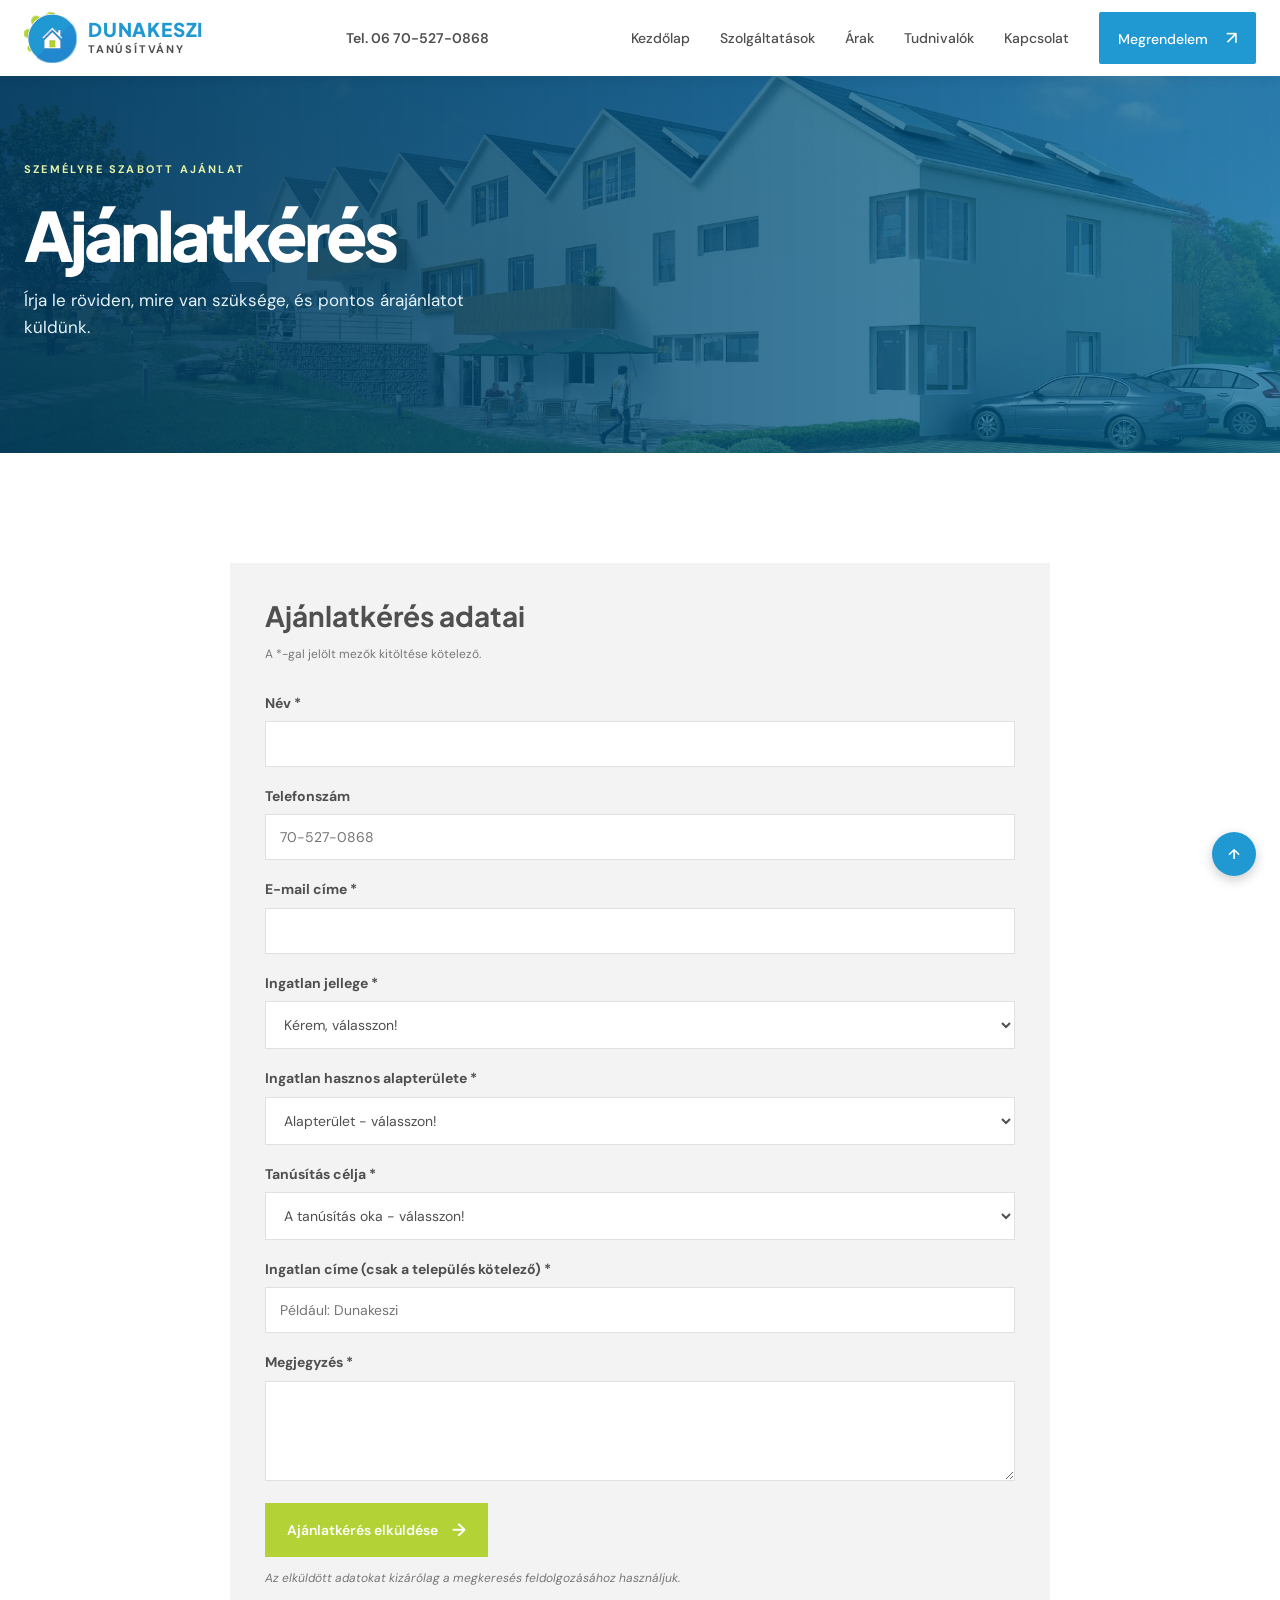
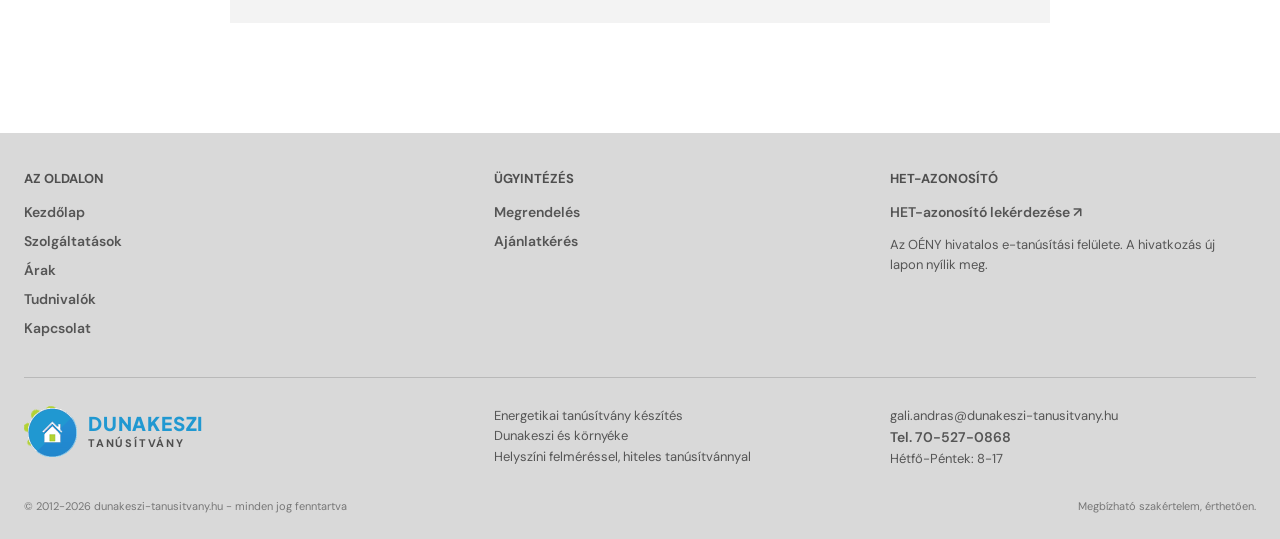
==== commit bfb5c6e8: "Add files via upload" ====
--- a/ajanlatkeres.html
+++ b/ajanlatkeres.html
@@ -1,6 +1,6 @@
 <!doctype html>
-<html lang="hu"><head><meta charset="UTF-8"><meta name="viewport" content="width=device-width, initial-scale=1.0"><meta name="description" content="Egyedi ajánlatkérés energetikai tanúsítványra távolabbi ingatlanokhoz, új épületekhez és energetikai pályázatokhoz."><meta name="robots" content="index,follow"><link rel="canonical" href="https://dunakeszi-tanusitvany.hu/ajanlatkeres.html"><meta property="og:type" content="website"><meta property="og:locale" content="hu_HU"><meta property="og:title" content="Energetikai tanúsítvány ajánlatkérés | Dunakeszi"><meta property="og:description" content="Kérjen egyedi ajánlatot energetikai tanúsítvány készítésére."><meta property="og:url" content="https://dunakeszi-tanusitvany.hu/ajanlatkeres.html"><title>Energetikai tanúsítvány ajánlatkérés | Dunakeszi</title><link rel="preconnect" href="https://fonts.googleapis.com"><link rel="preconnect" href="https://fonts.gstatic.com" crossorigin><link href="https://fonts.googleapis.com/css2?family=DM+Sans:wght@400;500;600;700&family=Plus+Jakarta+Sans:wght@600;700;800&display=swap" rel="stylesheet"><link rel="stylesheet" href="styles.css?v=20260921-30"><meta property="og:image" content="https://dunakeszi-tanusitvany.hu/assets/terraced-house-1026367_1920-2.jpg"><meta name="twitter:card" content="summary_large_image"><meta property="og:site_name" content="Dunakeszi tanúsítvány"><meta property="og:image:alt" content="Sorházi otthonok"><meta property="og:image:type" content="image/jpeg"></head>
-<body><header class="site-header"><div class="container nav-wrap"><a class="brand" href="index.html"><img class="brand-logo" src="assets/logo.png" alt="Dunakeszi tanúsítvány ikon"><span class="brand-title"><span class="brand-name">DUNAKESZI</span><span class="brand-subtitle">TANÚSÍTVÁNY</span></span></a><button class="menu-toggle" aria-label="Menü megnyitása" aria-expanded="false"><span></span><span></span><span></span></button><nav class="main-nav"><a href="index.html">Kezdőlap</a><a href="index.html#szolgaltatasok">Szolgáltatások</a><a href="index.html#arak">Árak</a><a href="index.html#tudnivalok">Tudnivalók</a><a href="index.html#kapcsolat">Kapcsolat</a><a class="nav-cta active" href="megrendeles.html">Megrendelem <span>↗</span></a></nav></div></header>
+<html lang="hu"><head><meta charset="UTF-8"><meta name="viewport" content="width=device-width, initial-scale=1.0"><meta name="description" content="Egyedi ajánlatkérés energetikai tanúsítványra távolabbi ingatlanokhoz, új épületekhez és energetikai pályázatokhoz."><meta name="robots" content="index,follow"><link rel="canonical" href="https://dunakeszi-tanusitvany.hu/ajanlatkeres.html"><meta property="og:type" content="website"><meta property="og:locale" content="hu_HU"><meta property="og:title" content="Energetikai tanúsítvány ajánlatkérés | Dunakeszi"><meta property="og:description" content="Kérjen egyedi ajánlatot energetikai tanúsítvány készítésére."><meta property="og:url" content="https://dunakeszi-tanusitvany.hu/ajanlatkeres.html"><title>Energetikai tanúsítvány ajánlatkérés | Dunakeszi</title><link rel="preconnect" href="https://fonts.googleapis.com"><link rel="preconnect" href="https://fonts.gstatic.com" crossorigin><link href="https://fonts.googleapis.com/css2?family=DM+Sans:wght@400;500;600;700&family=Plus+Jakarta+Sans:wght@600;700;800&display=swap" rel="stylesheet"><link rel="stylesheet" href="styles.css?v=20260928-1"><meta property="og:image" content="https://dunakeszi-tanusitvany.hu/assets/terraced-house-1026367_1920-2.jpg"><meta name="twitter:card" content="summary_large_image"><meta property="og:site_name" content="Dunakeszi tanúsítvány"><meta property="og:image:alt" content="Sorházi otthonok"><meta property="og:image:type" content="image/jpeg"></head>
+<body><header class="site-header"><div class="container nav-wrap"><a class="brand" href="index.html"><img class="brand-logo" src="assets/logo.png" alt="Dunakeszi tanúsítvány ikon"><span class="brand-title"><span class="brand-name">DUNAKESZI</span><span class="brand-subtitle">TANÚSÍTVÁNY</span></span></a><a class="header-phone" href="tel:+36705270868">Tel. 06 70-527-0868</a><button class="menu-toggle" aria-label="Menü megnyitása" aria-expanded="false"><span></span><span></span><span></span></button><nav class="main-nav"><a href="index.html">Kezdőlap</a><a href="index.html#szolgaltatasok">Szolgáltatások</a><a href="index.html#arak">Árak</a><a href="index.html#tudnivalok">Tudnivalók</a><a href="index.html#kapcsolat">Kapcsolat</a><a class="nav-cta active" href="megrendeles.html">Megrendelem <span>↗</span></a></nav></div></header>
 <main><section class="page-hero page-hero-alt"><div class="container"><p class="eyebrow light">SZEMÉLYRE SZABOTT AJÁNLAT</p><h1>Ajánlatkérés</h1><p>Írja le röviden, mire van szüksége, és pontos árajánlatot küldünk.</p></div></section><section class="form-section section-pad"><div class="container form-layout"><form class="contact-form" action="send-message.php" method="post" data-form-type="Ajánlatkérés"><input type="hidden" name="Űrlap_típusa" value="Ajánlatkérés"><h2>Ajánlatkérés adatai</h2><p class="form-note">A *-gal jelölt mezők kitöltése kötelező.</p><div class="form-grid"><label>Név *<input type="text" name="Név" autocomplete="name" required></label><label>Telefonszám<input type="tel" name="Telefonszám" placeholder="70-527-0868" pattern="^(?:(?:\+36|06)[ -]?)?\d{2}[ /-]?\d{3}[ /-]?\d{4}$" title="Adja meg telefonszámát, például: 70-527-0868"></label><label>E-mail címe *<input type="email" name="E-mail" autocomplete="email" required></label><label>Ingatlan jellege *<select name="Ingatlan jellege" required><option value="" selected disabled>Kérem, válasszon!</option><option>Családi ház / sorház / ikerház</option><option>Társasházi lakás</option><option>Egyéb építmény</option></select></label><label>Ingatlan hasznos alapterülete *<select name="Ingatlan hasznos alapterülete" required><option value="" selected disabled>Alapterület - válasszon!</option><option>0-50 m²</option><option>51-90 m²</option><option>91-120 m²</option><option>121-160 m²</option><option>161-200 m²</option><option>201-240 m²</option><option>241-280 m²</option><option>281-320 m²</option><option>320 m² felett</option></select></label><label>Tanúsítás célja *<select name="Tanúsítás célja" required><option value="" selected disabled>A tanúsítás oka - válasszon!</option><option>Eladás</option><option>Bérbeadás</option><option>Használatbavétel</option><option>Banki hitel</option><option>Zöld hitel</option><option>Pályázat</option><option>Tanácsadás</option><option>Egyéb</option></select></label><label>Ingatlan címe (csak a település kötelező) *<input type="text" name="Ingatlan címe" placeholder="Például: Dunakeszi" required></label><label class="full">Megjegyzés *<textarea name="Megjegyzés" rows="4" required></textarea></label></div><button class="button button-primary" type="submit">Ajánlatkérés elküldése <span>→</span></button><p class="form-disclaimer">Az elküldött adatokat kizárólag a megkeresés feldolgozásához használjuk.</p></form></div></section></main><footer class="site-footer"><div class="container footer-links-grid">
 <nav aria-label="Lábléc – navigáció"><h2>Az oldalon</h2><ul>
 <li><a href="index.html">Kezdőlap</a></li>
@@ -14,7 +14,7 @@
 <li><a href="ajanlatkeres.html">Ajánlatkérés</a></li>
 </ul></nav>
 <div><h2>HET-azonosító</h2><ul><li><a href="https://www.oeny.hu/oeny/e-tanusitas/" target="_blank" rel="noopener noreferrer">HET-azonosító lekérdezése <span aria-hidden="true">↗</span><span class="footer-sr-only"> (új lapon nyílik meg)</span></a></li></ul><p class="footer-help">Az OÉNY hivatalos e-tanúsítási felülete. A hivatkozás új lapon nyílik meg.</p></div>
-</div><div class="container footer-inner"><a class="brand brand-footer" href="index.html"><img class="brand-logo brand-logo-footer" src="assets/logo.png" alt="Dunakeszi tanúsítvány ikon"><span class="brand-title"><span class="brand-name">DUNAKESZI</span><span class="brand-subtitle">TANÚSÍTVÁNY</span></span></a><p>Energetikai tanúsítvány készítés<br>Dunakeszi és környéke<br>Helyszíni felméréssel, hiteles tanúsítvánnyal</p><div class="footer-contact"><span class="email-text">gali.andras@dunakeszi-tanusitvany.hu</span><a class="footer-phone" href="tel:+36705270868">Tel. 70-527-0868</a><span class="footer-hours">Hétfő-Péntek: 8-17</span></div></div><div class="container copyright"><span id="footer-year">© 2012-2026 dunakeszi-tanusitvany.hu - minden jog fenntartva</span><span>Megbízható szakértelem, érthetően.</span></div></footer><script>document.getElementById('footer-year').textContent='© '+(new Date().getFullYear()>=2012? '2012-'+new Date().getFullYear() : new Date().getFullYear())+' dunakeszi-tanusitvany.hu - minden jog fenntartva';</script><script src="script.js"></script><button class="back-to-top" type="button" aria-label="Vissza az oldal tetejére" title="Vissza a tetejére">↑</button><div id="success-overlay" class="success-overlay" hidden>
+</div><div class="container footer-inner"><a class="brand brand-footer" href="index.html"><img class="brand-logo brand-logo-footer" src="assets/logo.png" alt="Dunakeszi tanúsítvány ikon"><span class="brand-title"><span class="brand-name">DUNAKESZI</span><span class="brand-subtitle">TANÚSÍTVÁNY</span></span></a><p>Energetikai tanúsítvány készítés<br>Dunakeszi és környéke<br>Helyszíni felméréssel, hiteles tanúsítvánnyal</p><div class="footer-contact"><span class="email-text">gali.andras@dunakeszi-tanusitvany.hu</span><a class="footer-phone" href="tel:+36705270868">Tel. 70-527-0868</a><span class="footer-hours">Hétfő-Péntek: 8-17</span></div></div><div class="container copyright"><span id="footer-year">© 2012-2026 dunakeszi-tanusitvany.hu - minden jog fenntartva</span><span>Megbízható szakértelem, érthetően.</span></div></footer><script>document.getElementById('footer-year').textContent='© '+(new Date().getFullYear()>=2012? '2012-'+new Date().getFullYear() : new Date().getFullYear())+' dunakeszi-tanusitvany.hu - minden jog fenntartva';</script><script src="script.js?v=20260928-1"></script><button class="back-to-top" type="button" aria-label="Vissza az oldal tetejére" title="Vissza a tetejére">↑</button><div id="success-overlay" class="success-overlay" hidden>
 <div class="success-popup" role="dialog" aria-modal="true" aria-labelledby="success-title">
 <h2 id="success-title">Köszönjük! Az üzenetet<br>sikeresen elküldtük.</h2>
 <p>Hamarosan felvesszük Önnel a kapcsolatot.</p>
--- a/styles.css
+++ b/styles.css
@@ -296,3 +296,12 @@
 .energy-rating-copy h2 { margin:0 0 28px; color:var(--dark); font-size:clamp(30px,3.5vw,46px); line-height:1.15; } .energy-rating-copy h3 { margin:32px 0 14px; color:var(--dark); font-size:22px; } .energy-rating-copy p { margin:0 0 18px; color:var(--muted); font-size:16px; line-height:1.65; } .energy-rating-copy a { color:#2466c7; font-weight:700; text-decoration:underline; }
 @media(max-width:800px) { .energy-rating-layout { grid-template-columns:1fr; gap:35px; } .energy-rating-figure img { width:min(100%,440px); } .energy-rating-copy h2 { font-size:32px; } }
 .scale-item:first-child b { white-space: nowrap; }
+
+.rating-recommendation-image{margin-top:18px!important;max-width:472px}.rating-recommendation-image img{display:block;width:100%;height:auto;border-radius:6px;box-shadow:0 2px 10px rgba(0,0,0,.08)}
+
+/* Header telephone and six grouped energy rating rows. */
+.site-header .nav-wrap{gap:18px}.site-header .brand{flex-shrink:0}.site-header .header-phone{white-space:nowrap;font:600 14px/1.3 var(--sans);color:var(--ink)}.site-header .header-phone:hover{color:var(--dark)}
+.energy-scale .scale-item{grid-template-columns:108px minmax(0,1fr) 90px}.energy-scale .bar.e{background:#c43b24}
+@media(min-width:801px) and (max-width:1150px){.site-header .nav-wrap{position:relative}.site-header .header-phone{position:absolute;right:0;top:5px}.site-header .main-nav{gap:14px;padding-top:20px}}
+@media(max-width:800px){.site-header .header-phone{margin-left:auto}.site-header .nav-wrap{gap:8px}.site-header .menu-toggle{padding:6px;flex-shrink:0}}
+@media(max-width:420px){.site-header .brand-title{display:none}.energy-scale .scale-item{grid-template-columns:100px minmax(0,1fr) 80px;gap:8px;font-size:12px}.energy-scale .scale-item small{font-size:10px}}
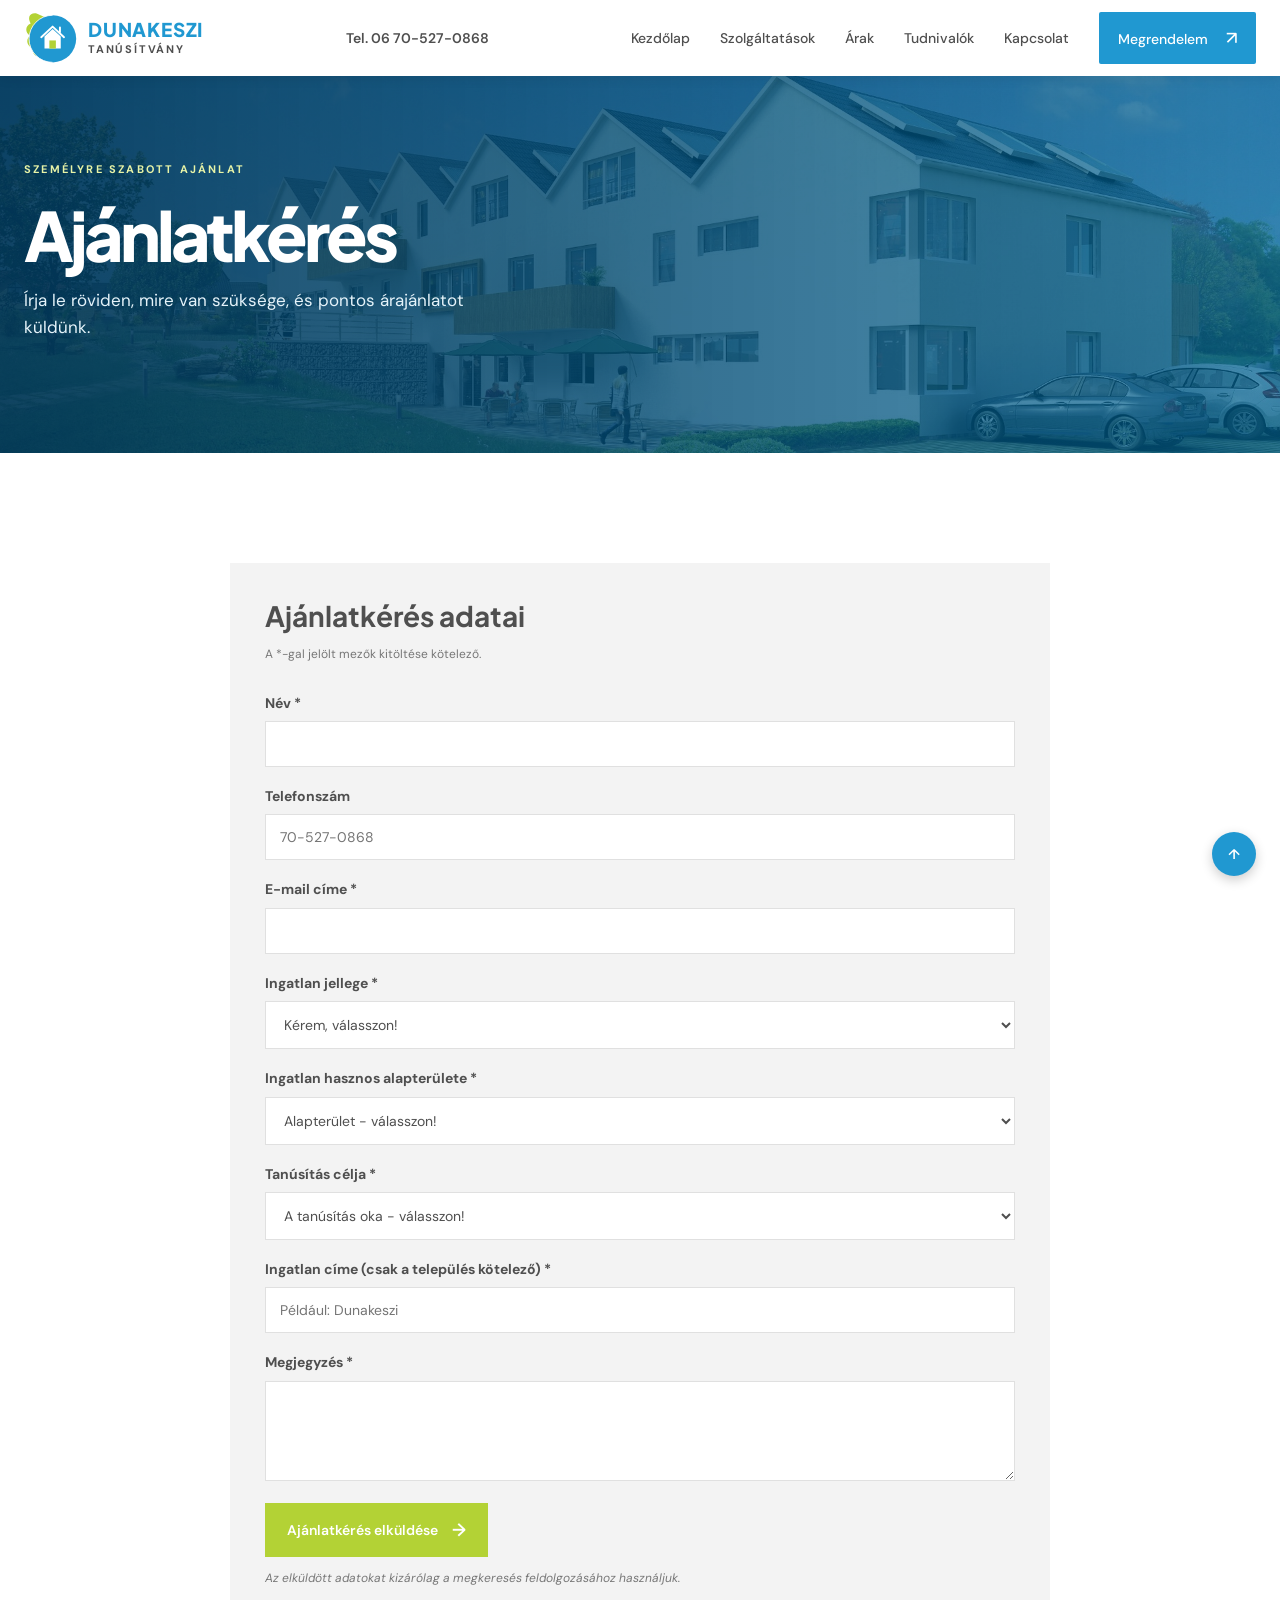
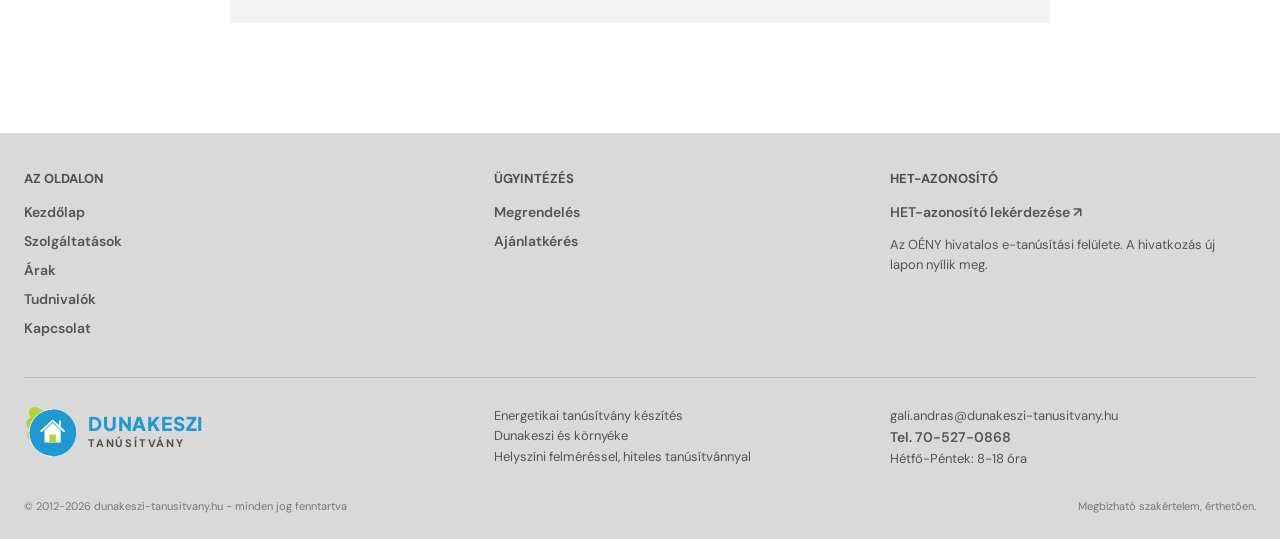
==== commit cb971523: "Add files via upload" ====
--- a/ajanlatkeres.html
+++ b/ajanlatkeres.html
@@ -1,6 +1,6 @@
 <!doctype html>
-<html lang="hu"><head><meta charset="UTF-8"><meta name="viewport" content="width=device-width, initial-scale=1.0"><meta name="description" content="Egyedi ajánlatkérés energetikai tanúsítványra távolabbi ingatlanokhoz, új épületekhez és energetikai pályázatokhoz."><meta name="robots" content="index,follow"><link rel="canonical" href="https://dunakeszi-tanusitvany.hu/ajanlatkeres.html"><meta property="og:type" content="website"><meta property="og:locale" content="hu_HU"><meta property="og:title" content="Energetikai tanúsítvány ajánlatkérés | Dunakeszi"><meta property="og:description" content="Kérjen egyedi ajánlatot energetikai tanúsítvány készítésére."><meta property="og:url" content="https://dunakeszi-tanusitvany.hu/ajanlatkeres.html"><title>Energetikai tanúsítvány ajánlatkérés | Dunakeszi</title><link rel="preconnect" href="https://fonts.googleapis.com"><link rel="preconnect" href="https://fonts.gstatic.com" crossorigin><link href="https://fonts.googleapis.com/css2?family=DM+Sans:wght@400;500;600;700&family=Plus+Jakarta+Sans:wght@600;700;800&display=swap" rel="stylesheet"><link rel="stylesheet" href="styles.css?v=20260928-1"><meta property="og:image" content="https://dunakeszi-tanusitvany.hu/assets/terraced-house-1026367_1920-2.jpg"><meta name="twitter:card" content="summary_large_image"><meta property="og:site_name" content="Dunakeszi tanúsítvány"><meta property="og:image:alt" content="Sorházi otthonok"><meta property="og:image:type" content="image/jpeg"></head>
-<body><header class="site-header"><div class="container nav-wrap"><a class="brand" href="index.html"><img class="brand-logo" src="assets/logo.png" alt="Dunakeszi tanúsítvány ikon"><span class="brand-title"><span class="brand-name">DUNAKESZI</span><span class="brand-subtitle">TANÚSÍTVÁNY</span></span></a><a class="header-phone" href="tel:+36705270868">Tel. 06 70-527-0868</a><button class="menu-toggle" aria-label="Menü megnyitása" aria-expanded="false"><span></span><span></span><span></span></button><nav class="main-nav"><a href="index.html">Kezdőlap</a><a href="index.html#szolgaltatasok">Szolgáltatások</a><a href="index.html#arak">Árak</a><a href="index.html#tudnivalok">Tudnivalók</a><a href="index.html#kapcsolat">Kapcsolat</a><a class="nav-cta active" href="megrendeles.html">Megrendelem <span>↗</span></a></nav></div></header>
+<html lang="hu"><head><meta charset="UTF-8"><meta name="viewport" content="width=device-width, initial-scale=1.0"><meta name="description" content="Egyedi ajánlatkérés energetikai tanúsítványra távolabbi ingatlanokhoz, új épületekhez és energetikai pályázatokhoz."><meta name="robots" content="index,follow"><link rel="canonical" href="https://dunakeszi-tanusitvany.hu/ajanlatkeres.html"><meta property="og:type" content="website"><meta property="og:locale" content="hu_HU"><meta property="og:title" content="Energetikai tanúsítvány ajánlatkérés | Dunakeszi"><meta property="og:description" content="Kérjen egyedi ajánlatot energetikai tanúsítvány készítésére."><meta property="og:url" content="https://dunakeszi-tanusitvany.hu/ajanlatkeres.html"><title>Energetikai tanúsítvány ajánlatkérés | Dunakeszi</title><link rel="preconnect" href="https://fonts.googleapis.com"><link rel="preconnect" href="https://fonts.gstatic.com" crossorigin><link href="https://fonts.googleapis.com/css2?family=DM+Sans:wght@400;500;600;700&family=Plus+Jakarta+Sans:wght@600;700;800&display=swap" rel="stylesheet"><link rel="stylesheet" href="styles.css?v=20260928-2"><meta property="og:image" content="https://dunakeszi-tanusitvany.hu/assets/terraced-house-1026367_1920-2.jpg"><meta name="twitter:card" content="summary_large_image"><meta property="og:site_name" content="Dunakeszi tanúsítvány"><meta property="og:image:alt" content="Sorházi otthonok"><meta property="og:image:type" content="image/jpeg"><link rel="icon" type="image/svg+xml" href="assets/logo.svg"><link rel="icon" type="image/png" sizes="32x32" href="assets/favicon-32.png"><link rel="apple-touch-icon" sizes="180x180" href="assets/apple-touch-icon.png"></head>
+<body><header class="site-header"><div class="container nav-wrap"><a class="brand" href="index.html"><img class="brand-logo" src="assets/logo.svg" alt="Dunakeszi tanúsítvány ikon"><span class="brand-title"><span class="brand-name">DUNAKESZI</span><span class="brand-subtitle">TANÚSÍTVÁNY</span></span></a><a class="header-phone" href="tel:+36705270868">Tel. 06 70-527-0868</a><button class="menu-toggle" aria-label="Menü megnyitása" aria-expanded="false"><span></span><span></span><span></span></button><nav class="main-nav"><a href="index.html">Kezdőlap</a><a href="index.html#szolgaltatasok">Szolgáltatások</a><a href="index.html#arak">Árak</a><a href="index.html#tudnivalok">Tudnivalók</a><a href="index.html#kapcsolat">Kapcsolat</a><a class="nav-cta active" href="megrendeles.html">Megrendelem <span>↗</span></a></nav></div></header>
 <main><section class="page-hero page-hero-alt"><div class="container"><p class="eyebrow light">SZEMÉLYRE SZABOTT AJÁNLAT</p><h1>Ajánlatkérés</h1><p>Írja le röviden, mire van szüksége, és pontos árajánlatot küldünk.</p></div></section><section class="form-section section-pad"><div class="container form-layout"><form class="contact-form" action="send-message.php" method="post" data-form-type="Ajánlatkérés"><input type="hidden" name="Űrlap_típusa" value="Ajánlatkérés"><h2>Ajánlatkérés adatai</h2><p class="form-note">A *-gal jelölt mezők kitöltése kötelező.</p><div class="form-grid"><label>Név *<input type="text" name="Név" autocomplete="name" required></label><label>Telefonszám<input type="tel" name="Telefonszám" placeholder="70-527-0868" pattern="^(?:(?:\+36|06)[ -]?)?\d{2}[ /-]?\d{3}[ /-]?\d{4}$" title="Adja meg telefonszámát, például: 70-527-0868"></label><label>E-mail címe *<input type="email" name="E-mail" autocomplete="email" required></label><label>Ingatlan jellege *<select name="Ingatlan jellege" required><option value="" selected disabled>Kérem, válasszon!</option><option>Családi ház / sorház / ikerház</option><option>Társasházi lakás</option><option>Egyéb építmény</option></select></label><label>Ingatlan hasznos alapterülete *<select name="Ingatlan hasznos alapterülete" required><option value="" selected disabled>Alapterület - válasszon!</option><option>0-50 m²</option><option>51-90 m²</option><option>91-120 m²</option><option>121-160 m²</option><option>161-200 m²</option><option>201-240 m²</option><option>241-280 m²</option><option>281-320 m²</option><option>320 m² felett</option></select></label><label>Tanúsítás célja *<select name="Tanúsítás célja" required><option value="" selected disabled>A tanúsítás oka - válasszon!</option><option>Eladás</option><option>Bérbeadás</option><option>Használatbavétel</option><option>Banki hitel</option><option>Zöld hitel</option><option>Pályázat</option><option>Tanácsadás</option><option>Egyéb</option></select></label><label>Ingatlan címe (csak a település kötelező) *<input type="text" name="Ingatlan címe" placeholder="Például: Dunakeszi" required></label><label class="full">Megjegyzés *<textarea name="Megjegyzés" rows="4" required></textarea></label></div><button class="button button-primary" type="submit">Ajánlatkérés elküldése <span>→</span></button><p class="form-disclaimer">Az elküldött adatokat kizárólag a megkeresés feldolgozásához használjuk.</p></form></div></section></main><footer class="site-footer"><div class="container footer-links-grid">
 <nav aria-label="Lábléc – navigáció"><h2>Az oldalon</h2><ul>
 <li><a href="index.html">Kezdőlap</a></li>
@@ -14,7 +14,7 @@
 <li><a href="ajanlatkeres.html">Ajánlatkérés</a></li>
 </ul></nav>
 <div><h2>HET-azonosító</h2><ul><li><a href="https://www.oeny.hu/oeny/e-tanusitas/" target="_blank" rel="noopener noreferrer">HET-azonosító lekérdezése <span aria-hidden="true">↗</span><span class="footer-sr-only"> (új lapon nyílik meg)</span></a></li></ul><p class="footer-help">Az OÉNY hivatalos e-tanúsítási felülete. A hivatkozás új lapon nyílik meg.</p></div>
-</div><div class="container footer-inner"><a class="brand brand-footer" href="index.html"><img class="brand-logo brand-logo-footer" src="assets/logo.png" alt="Dunakeszi tanúsítvány ikon"><span class="brand-title"><span class="brand-name">DUNAKESZI</span><span class="brand-subtitle">TANÚSÍTVÁNY</span></span></a><p>Energetikai tanúsítvány készítés<br>Dunakeszi és környéke<br>Helyszíni felméréssel, hiteles tanúsítvánnyal</p><div class="footer-contact"><span class="email-text">gali.andras@dunakeszi-tanusitvany.hu</span><a class="footer-phone" href="tel:+36705270868">Tel. 70-527-0868</a><span class="footer-hours">Hétfő-Péntek: 8-17</span></div></div><div class="container copyright"><span id="footer-year">© 2012-2026 dunakeszi-tanusitvany.hu - minden jog fenntartva</span><span>Megbízható szakértelem, érthetően.</span></div></footer><script>document.getElementById('footer-year').textContent='© '+(new Date().getFullYear()>=2012? '2012-'+new Date().getFullYear() : new Date().getFullYear())+' dunakeszi-tanusitvany.hu - minden jog fenntartva';</script><script src="script.js?v=20260928-1"></script><button class="back-to-top" type="button" aria-label="Vissza az oldal tetejére" title="Vissza a tetejére">↑</button><div id="success-overlay" class="success-overlay" hidden>
+</div><div class="container footer-inner"><a class="brand brand-footer" href="index.html"><img class="brand-logo brand-logo-footer" src="assets/logo.svg" alt="Dunakeszi tanúsítvány ikon"><span class="brand-title"><span class="brand-name">DUNAKESZI</span><span class="brand-subtitle">TANÚSÍTVÁNY</span></span></a><p>Energetikai tanúsítvány készítés<br>Dunakeszi és környéke<br>Helyszíni felméréssel, hiteles tanúsítvánnyal</p><div class="footer-contact"><span class="email-text">gali.andras@dunakeszi-tanusitvany.hu</span><a class="footer-phone" href="tel:+36705270868">Tel. 70-527-0868</a><span class="footer-hours">Hétfő-Péntek: 8-18 óra</span></div></div><div class="container copyright"><span id="footer-year">© 2012-2026 dunakeszi-tanusitvany.hu - minden jog fenntartva</span><span>Megbízható szakértelem, érthetően.</span></div></footer><script>document.getElementById('footer-year').textContent='© '+(new Date().getFullYear()>=2012? '2012-'+new Date().getFullYear() : new Date().getFullYear())+' dunakeszi-tanusitvany.hu - minden jog fenntartva';</script><script src="script.js?v=20260928-2"></script><button class="back-to-top" type="button" aria-label="Vissza az oldal tetejére" title="Vissza a tetejére">↑</button><div id="success-overlay" class="success-overlay" hidden>
 <div class="success-popup" role="dialog" aria-modal="true" aria-labelledby="success-title">
 <h2 id="success-title">Köszönjük! Az üzenetet<br>sikeresen elküldtük.</h2>
 <p>Hamarosan felvesszük Önnel a kapcsolatot.</p>
